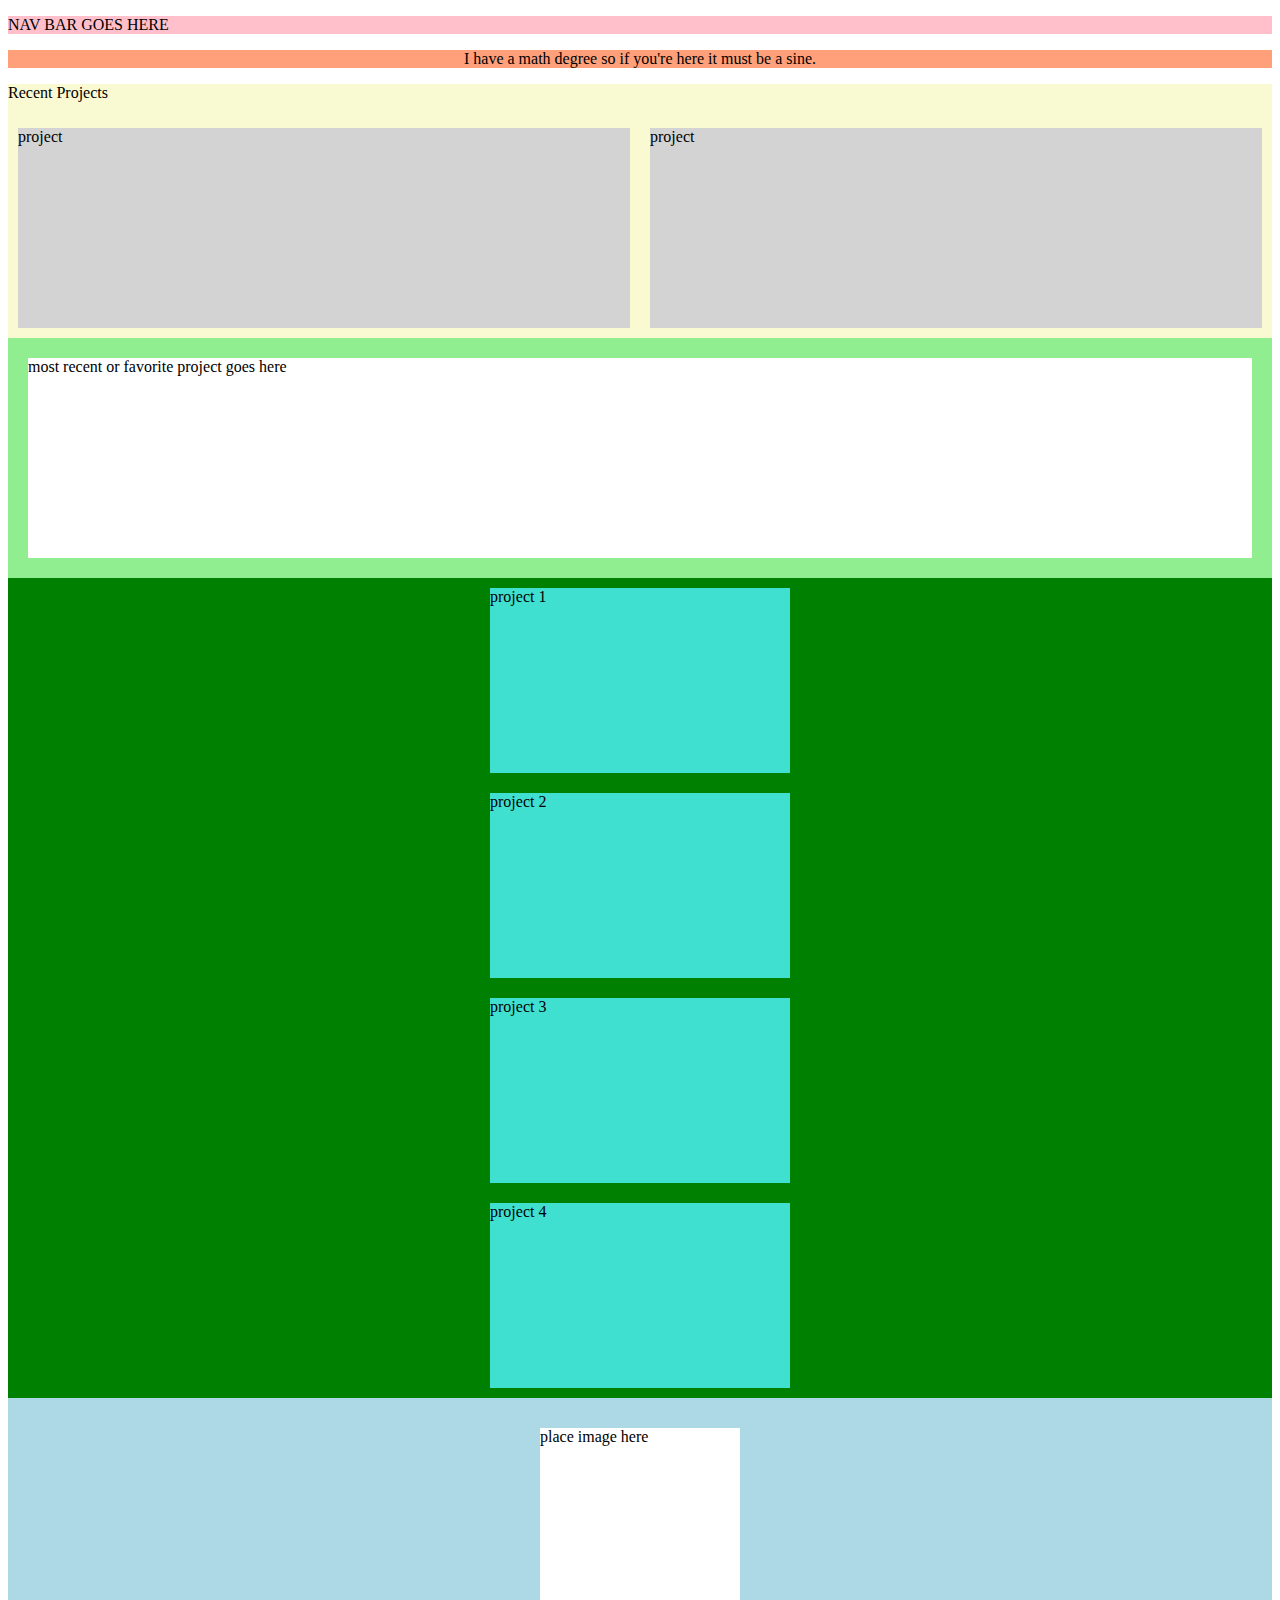
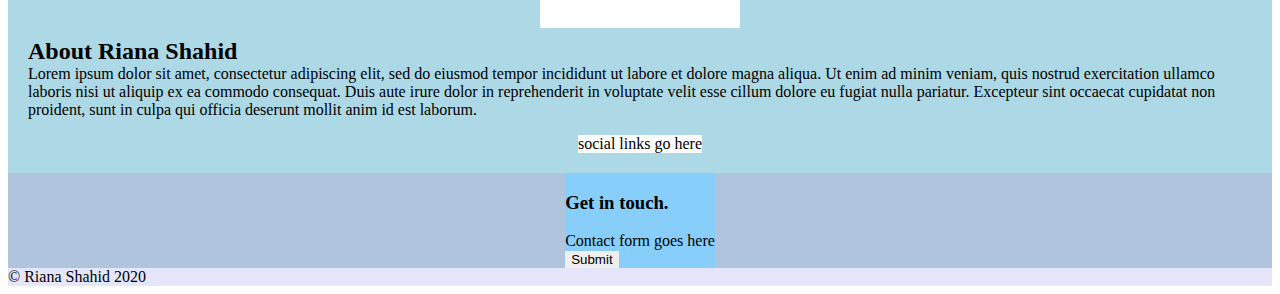
==== portfolio_project/index.html @ 86abfca9 "basic html/css for mobile done" ====
<!DOCTYPE html>
<html lang="en">
<head>
    <meta charset="UTF-8">
    <meta name="viewport" content="width=device-width, initial-scale=1.0">
    <title>Document</title>
    <link rel="stylesheet" href="styles.css" />
</head>
<body>
    <main>
        <nav>
            <p>NAV BAR GOES HERE</p>
            <!-- <div class="dropdownbutton"><button>
                    <div class="icon"><i class="fas fa-bars fa-2x"></i></div>
                </button>
                <div class="dropdown">
                    <a href="#" class="nav-element">Desktop</a>
                    <a href="#" class="nav-element">iPhone</a>
                    <a href="#" class="nav-element">iPad</a>
                    <a href="#" class="nav-element">iWatch</a>
                </div>
            </div> -->
        </nav>
        <div class="tagline">
            <p>
                I have a math degree so if you're here it must be a sine.
            </p>
        </div>
        <section class="carousel">
            <p>Recent Projects</p>
            <div class="projects">
                <article>
                    project
                </article>
                <article>
                    project
                </article>
            </div>
        </section>
        <div class="keyProject">
            <div>most recent or favorite project goes here</div>
            <!-- <img src="https://i.imgur.com/sOC5y6o.png" alt="image of key project"> -->
        </div>
        <section class="allProjects">
            <article id="project1" class="project">project 1</article>
            <article id="project2" class="project">project 2</article>
            <article id="project1" class="project">project 3</article>
            <article id="project2" class="project">project 4</article>
        </section>
        <div class="aboutMe">
            <div>place image here</div>
            <section>
                <h2>About Riana Shahid</h2>
                <p>Lorem ipsum dolor sit amet, consectetur adipiscing elit, sed do eiusmod tempor incididunt ut labore et dolore magna
                aliqua. Ut enim ad minim veniam, quis nostrud exercitation ullamco laboris nisi ut aliquip ex ea commodo consequat. Duis
                aute irure dolor in reprehenderit in voluptate velit esse cillum dolore eu fugiat nulla pariatur. Excepteur sint
                occaecat cupidatat non proident, sunt in culpa qui officia deserunt mollit anim id est laborum.</p> 
            </section>
            <section class="social">
                social links go here
            </section>
        </div>
        <div class="contact">
            <div id="form">
                <h3>Get in touch.</h3>
                <div class="form">Contact form goes here</div>
                <button>Submit</button>
            </div>
        </div>
    </main>
    <footer> &#169; Riana Shahid 2020</footer>
</body>
<script src="app.js" charset="utf-8"></script>
</html>
---- portfolio_project/styles.css ----
nav{
    background-color: pink;
}
button {
    background-color: none;
    color: black;
    border: none;
    cursor: pointer;
}
/* The container <div> - needed to position the dropdown content */
.dropdownbutton {
    position: relative;
    display: inline-block;

}
/* Dropdown Content (Hidden by Default) */
.dropdown {
    display: none;
    position: absolute;
    background-color: #f9f9f9;
}
/* Links inside the dropdown */
.dropdown a {
    color: black;
    padding: 12px 16px;
    text-decoration: none;
    display: block;
}
/* Change color of dropdown links on hover */
.dropdown a:hover {
    background-color: #f1f1f1
}
/* Show the dropdown menu on hover */
.dropdownbutton:hover .dropdown {
    display: block;
    /* right: 0; */
}
.tagline {
    background-color: lightsalmon;
    text-align: center;
}
.carousel {
    background-color: lightgoldenrodyellow;
}
.carousel div {
    display: flex;
    justify-content: space-between;
}
.carousel article {
    flex: 50%;
    background-color: lightgray;
    margin: 10px;
    height:200px;

}
.keyProject {
    background-color: lightgreen;
    padding: 20px;
    /* background-image: url("https://i.imgur.com/sOC5y6o.png");
    background-size: 100%;
    background-repeat: no-repeat;
    background-position: center;
    height: 300px; */
}
.keyProject div {
    background-color: white;
    height: 200px;
    width: 100%;
    margin: auto;
}
.allProjects {
    background-color: green;
    display: flex;
    flex-direction: column;
    align-items: center;
}
.project {
    background-color: turquoise;
    margin: 10px;
    height: 185px;
    width: 300px;
}
.aboutMe {
    background-color: lightblue;
    display: flex;
    flex-direction: column;
    align-items: center;
    padding: 20px;
}
.aboutMe div {
    background-color: white;
    width: 200px;
    height: 200px;
    margin: 10px;
}
.aboutMe h2 {
    margin: 0px;
    
}
.aboutMe p {
    margin-top: 0;
}
.social {
    background-color: white;
}
.contact {
    background-color: lightsteelblue;
    background-image: INSERT LATER;
    display: flex;
    justify-content: center;
    /* flex-direction: column;     */
}
#form {
    background-color:lightskyblue;
}
.contactform {
    width: 200px;
    height: 140px;
    background-color: white;
    /* margin: auto; */
}
.contact button {
    align-self: flex-end;
}
footer {
    background-color: lavender;
}
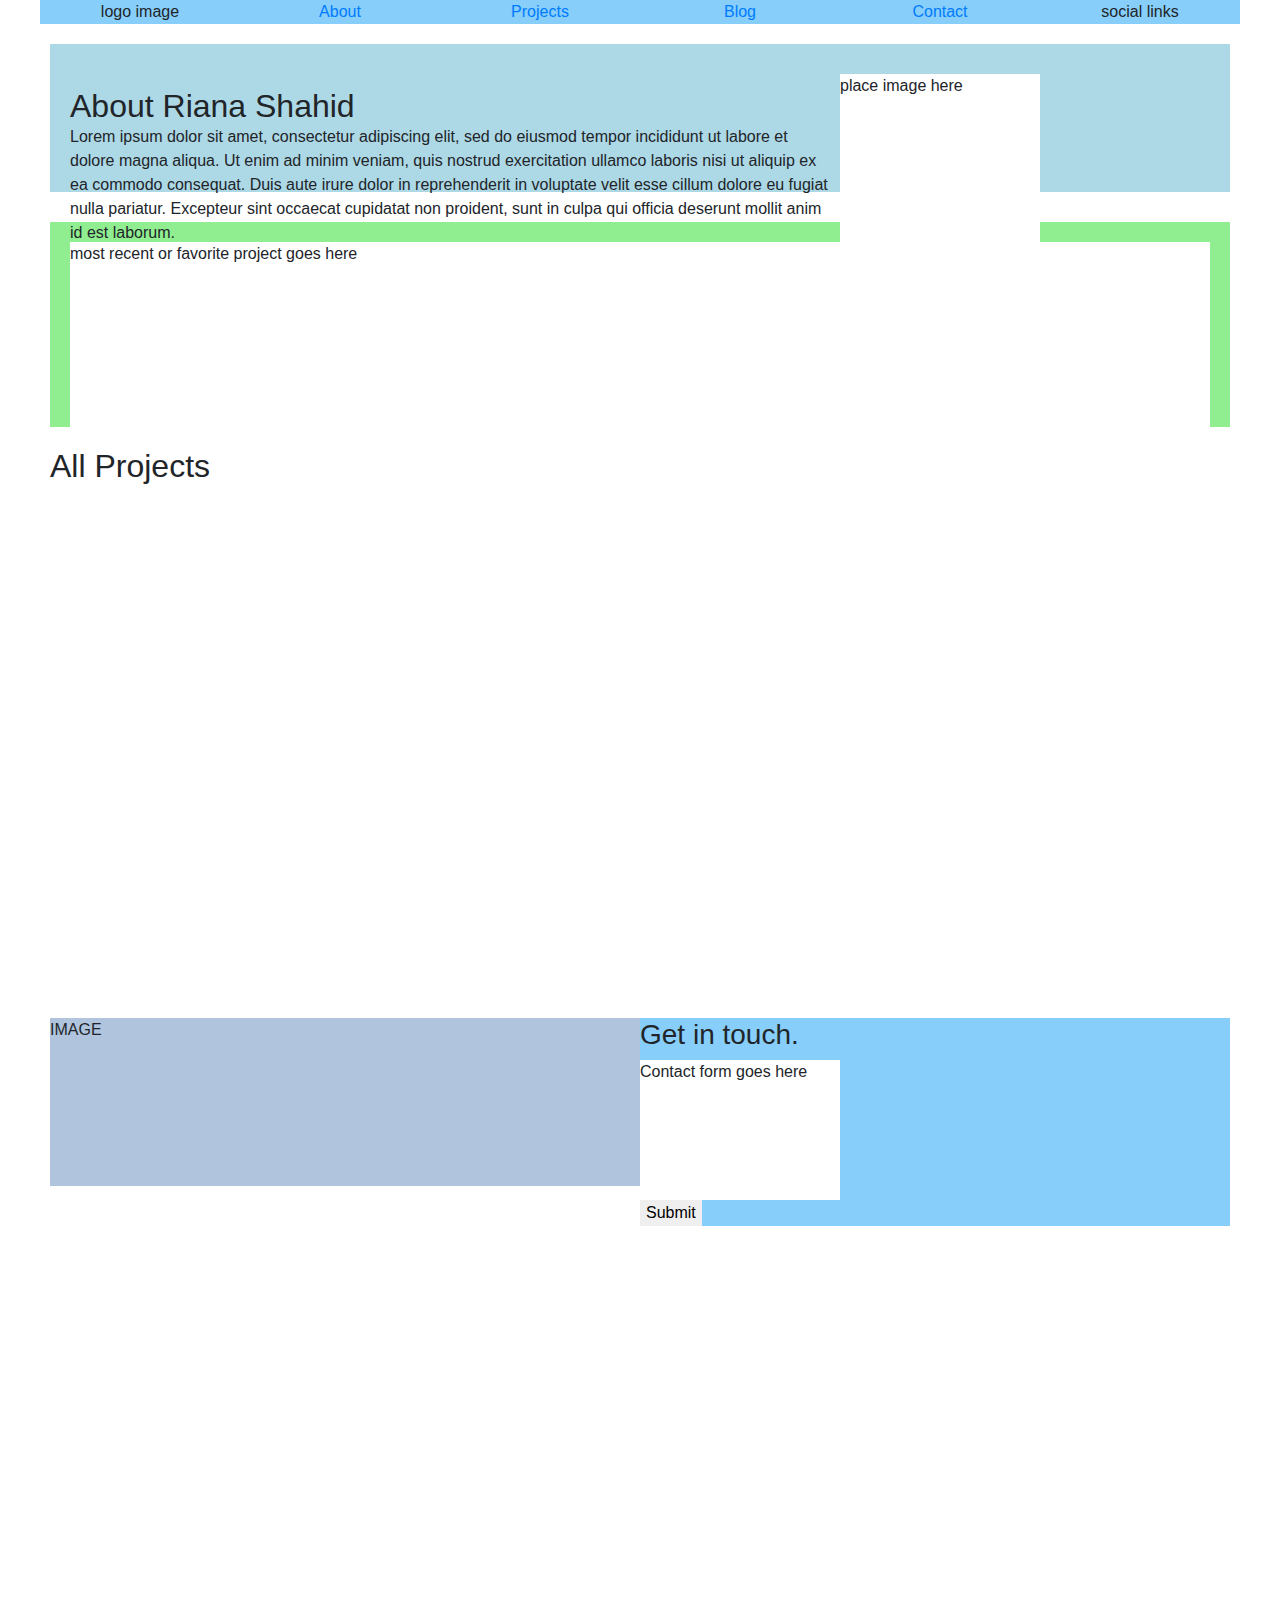
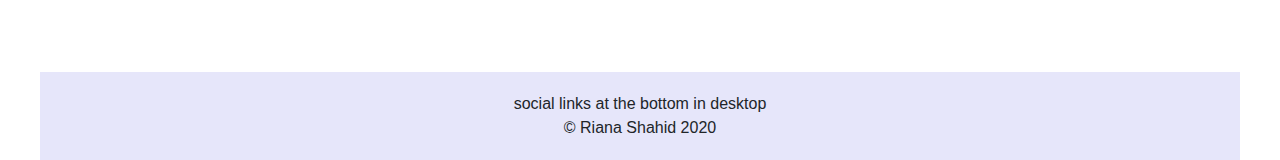
==== commit 88d8b375: "added carousel - bootstrap" ====
--- a/portfolio_project/index.html
+++ b/portfolio_project/index.html
@@ -1,74 +1,185 @@
 <!DOCTYPE html>
 <html lang="en">
+
 <head>
-    <meta charset="UTF-8">
-    <meta name="viewport" content="width=device-width, initial-scale=1.0">
-    <title>Document</title>
-    <link rel="stylesheet" href="styles.css" />
+	<meta charset="UTF-8" />
+	<meta name="viewport" content="width=device-width, initial-scale=1.0" />
+	<title>Riana Shahid</title>
+
+	<!-- JS, Popper.js, and jQuery -->
+	<script src="http://code.jquery.com/jquery-3.5.1.js" integrity="sha256-QWo7LDvxbWT2tbbQ97B53yJnYU3WhH/C8ycbRAkjPDc="
+		crossorigin="anonymous"></script>
+	<script src="https://cdn.jsdelivr.net/npm/popper.js@1.16.1/dist/umd/popper.min.js"
+		integrity="sha384-9/reFTGAW83EW2RDu2S0VKaIzap3H66lZH81PoYlFhbGU+6BZp6G7niu735Sk7lN"
+		crossorigin="anonymous"></script>
+	<script src="https://stackpath.bootstrapcdn.com/bootstrap/4.5.2/js/bootstrap.min.js"
+		integrity="sha384-B4gt1jrGC7Jh4AgTPSdUtOBvfO8shuf57BaghqFfPlYxofvL8/KUEfYiJOMMV+rV"
+		crossorigin="anonymous"></script>
+	<!-- CSS only -->
+	<link rel="stylesheet" href="https://stackpath.bootstrapcdn.com/bootstrap/4.5.2/css/bootstrap.min.css"
+		integrity="sha384-JcKb8q3iqJ61gNV9KGb8thSsNjpSL0n8PARn9HuZOnIxN0hoP+VmmDGMN5t9UJ0Z" crossorigin="anonymous" />
+	<link rel="stylesheet" href="https://cdnjs.cloudflare.com/ajax/libs/meyer-reset/2.0/reset.min.css"
+		integrity="sha512-NmLkDIU1C/C88wi324HBc+S2kLhi08PN5GDeUVVVC/BVt/9Izdsc9SVeVfA1UZbY3sHUlDSyRXhCzHfr6hmPPw=="
+		crossorigin="anonymous" />
+	<link rel="stylesheet" href="styles.css" />
+	<link rel="stylesheet" href="https://use.fontawesome.com/releases/v5.2.0/css/all.css" />
 </head>
+
 <body>
-    <main>
-        <nav>
-            <p>NAV BAR GOES HERE</p>
-            <!-- <div class="dropdownbutton"><button>
-                    <div class="icon"><i class="fas fa-bars fa-2x"></i></div>
-                </button>
-                <div class="dropdown">
-                    <a href="#" class="nav-element">Desktop</a>
-                    <a href="#" class="nav-element">iPhone</a>
-                    <a href="#" class="nav-element">iPad</a>
-                    <a href="#" class="nav-element">iWatch</a>
-                </div>
-            </div> -->
-        </nav>
-        <div class="tagline">
-            <p>
-                I have a math degree so if you're here it must be a sine.
-            </p>
-        </div>
-        <section class="carousel">
-            <p>Recent Projects</p>
-            <div class="projects">
-                <article>
-                    project
-                </article>
-                <article>
-                    project
-                </article>
-            </div>
-        </section>
-        <div class="keyProject">
-            <div>most recent or favorite project goes here</div>
-            <!-- <img src="https://i.imgur.com/sOC5y6o.png" alt="image of key project"> -->
-        </div>
-        <section class="allProjects">
-            <article id="project1" class="project">project 1</article>
-            <article id="project2" class="project">project 2</article>
-            <article id="project1" class="project">project 3</article>
-            <article id="project2" class="project">project 4</article>
-        </section>
-        <div class="aboutMe">
-            <div>place image here</div>
-            <section>
-                <h2>About Riana Shahid</h2>
-                <p>Lorem ipsum dolor sit amet, consectetur adipiscing elit, sed do eiusmod tempor incididunt ut labore et dolore magna
-                aliqua. Ut enim ad minim veniam, quis nostrud exercitation ullamco laboris nisi ut aliquip ex ea commodo consequat. Duis
-                aute irure dolor in reprehenderit in voluptate velit esse cillum dolore eu fugiat nulla pariatur. Excepteur sint
-                occaecat cupidatat non proident, sunt in culpa qui officia deserunt mollit anim id est laborum.</p> 
-            </section>
-            <section class="social">
-                social links go here
-            </section>
-        </div>
-        <div class="contact">
-            <div id="form">
-                <h3>Get in touch.</h3>
-                <div class="form">Contact form goes here</div>
-                <button>Submit</button>
-            </div>
-        </div>
-    </main>
-    <footer> &#169; Riana Shahid 2020</footer>
+	<main>
+		<section class="nav" id="nav-mobile">
+			<nav>
+				<div class="dropdownbutton">
+					<button>
+						<div class="icon"><i class="fas fa-bars fa-2x"></i></div>
+					</button>
+					<div class="dropdown">
+						<a href="#About" class="nav-element">About</a>
+						<a href="#Projects" class="nav-element">Projects</a>
+						<a href="https://rianashahid.com" class="nav-element">Blog</a>
+						<a href="#Contact" class="nav-element">Contact</a>
+					</div>
+				</div>
+			</nav>
+			<div class="title">TITLE</div>
+			<div class="logo">LOGO</div>
+		</section>
+		<section class="nav-tablet">
+			<div>TITLE</div>
+			<div>SOCIALS</div>
+		</section>
+		<section class="tablet-links">
+			<div class="links">
+				<a href="#About">About</a>
+				<a href="#Projects">Projects</a>
+				<div>logo overlaid on nav</div>
+				<a href="https://rianashahid.com">Blog</a>
+				<a href="#Contact">Contact</a>
+			</div>
+		</section>
+		<div id="nav-desktop">
+			<section>logo image</section>
+			<a href="#About">About</a>
+			<a href="#Projects">Projects</a>
+			<a href="https://rianashahid.com">Blog</a>
+			<a href="#Contact">Contact</a>
+			<section>social links</section>
+		</div>
+
+		<div class="tagline">
+			<p>I have a math degree so if you're here it must be a sine.</p>
+		</div>
+		<div class="body">
+			<section class="carousel">
+				<p>Recent Projects</p>
+				<div id="carouselExampleCaptions" class="carousel slide" data-ride="carousel">
+					<ol class="carousel-indicators">
+						<li data-target="#carouselExampleCaptions" data-slide-to="0" class="active"></li>
+						<li data-target="#carouselExampleCaptions" data-slide-to="1"></li>
+						<li data-target="#carouselExampleCaptions" data-slide-to="2"></li>
+					</ol>
+					<div class="carousel-inner">
+						<div class="carousel-item active">
+							<img src="https://i.imgur.com/sOC5y6o.png" class="d-block w-100" alt="...">
+							<div class="carousel-caption d-none d-md-block">
+								<h5>First slide label</h5>
+								<p>Nulla vitae elit libero, a pharetra augue mollis interdum.</p>
+							</div>
+						</div>
+						<div class="carousel-item">
+							<img src="https://i.imgur.com/sOC5y6o.png" class="d-block w-100" alt="...">
+							<div class="carousel-caption d-none d-md-block">
+								<h5>Second slide label</h5>
+								<p>Lorem ipsum dolor sit amet, consectetur adipiscing elit.</p>
+							</div>
+						</div>
+						<div class="carousel-item">
+							<img src="https://i.imgur.com/sOC5y6o.png" class="d-block w-100" alt="...">
+							<div class="carousel-caption d-none d-md-block">
+								<h5>Third slide label</h5>
+								<p>Praesent commodo cursus magna, vel scelerisque nisl consectetur.</p>
+							</div>
+						</div>
+					</div>
+					<a class="carousel-control-prev" href="#carouselExampleCaptions" role="button" data-slide="prev">
+						<span class="carousel-control-prev-icon" aria-hidden="true"></span>
+						<span class="sr-only">Previous</span>
+					</a>
+					<a class="carousel-control-next" href="#carouselExampleCaptions" role="button" data-slide="next">
+						<span class="carousel-control-next-icon" aria-hidden="true"></span>
+						<span class="sr-only">Next</span>
+					</a>
+				</div>
+				<!-- <div class="projects two">
+					<article>project</article>
+					<article>project</article>
+				</div>
+				<div class="projects three">
+					<article>project</article>
+					<article>project</article>
+					<article>project</article>
+				</div>
+				<div class="projects four">
+					<article>project</article>
+					<article>project</article>
+					<article>project</article>
+					<article>project</article>
+				</div> -->
+			</section>
+			<div class="keyProject">
+				<div>most recent or favorite project goes here</div>
+				<!-- <img src="https://i.imgur.com/sOC5y6o.png" alt="image of key project"> -->
+			</div>
+			<div id="Projects">
+				<h2>All Projects</h2>
+				<!-- <section class="allProjectsMobile">
+					</section>
+					<section class="allProjectsTablet">
+						<p>All Projects</p>
+						<div>
+							<article id="project1" class="project">project 1</article>
+							<article id="project2" class="project">project 2</article>
+							<article id="project3" class="project">project 3</article>
+							<article id="project4" class="project">project 4</article>
+							<article id="project5" class="project">project 5</article>
+							<article id="project6" class="project">project 6</article>
+						</div>
+					</section> -->
+			</div>
+			<div class="aboutMe" id="About">
+				<div>place image here</div>
+				<section class="aboutText">
+					<h2>About Riana Shahid</h2>
+					<p>
+						Lorem ipsum dolor sit amet, consectetur adipiscing elit, sed do
+						eiusmod tempor incididunt ut labore et dolore magna aliqua. Ut
+						enim ad minim veniam, quis nostrud exercitation ullamco laboris
+						nisi ut aliquip ex ea commodo consequat. Duis aute irure dolor in
+						reprehenderit in voluptate velit esse cillum dolore eu fugiat
+						nulla pariatur. Excepteur sint occaecat cupidatat non proident,
+						sunt in culpa qui officia deserunt mollit anim id est laborum.
+					</p>
+				</section>
+				<section class="social">social links go here</section>
+			</div>
+			<div class="contact" id="Contact">
+				<div id="form">
+					<h3>Get in touch.</h3>
+					<div class="contactform">Contact form goes here</div>
+					<button>Submit</button>
+				</div>
+				<div class="backgroundImage">IMAGE</div>
+			</div>
+		</div>
+
+	</main>
+	<footer>
+		<div class="desktopSocialFooter">
+			social links at the bottom in desktop
+		</div>
+		&#169; Riana Shahid 2020
+	</footer>
 </body>
 <script src="app.js" charset="utf-8"></script>
+
 </html>--- a/portfolio_project/styles.css
+++ b/portfolio_project/styles.css
@@ -1,127 +1,401 @@
-nav{
-    background-color: pink;
-}
+body {
+	max-width: 1200px !important;
+	margin: auto;
+}
+.embedprojects {
+    max-width: 500px;
+    height: 200px;
+    display: grid;
+    grid-template: 1fr 2fr 1fr 1fr/2fr 1fr;
+    margin: 10px;
+}
+.embedprojects img {
+    height: 100%;
+    width: 100%;
+    grid-area: 1/1/5/2;
+}
+.embedprojects h3 {
+    font-size: 20px;
+	grid-area: 1/2/2/3;
+    padding-left: 10px;
+}
+.desc {
+    grid-area: 2/2/3/3;
+    padding-left: 10px;
+}
+.skills {
+    grid-area: 3/2/4/3;
+    padding: 0 10px;
+}
+.projectLink {
+	background-color: yellow;
+	text-align: center;
+	padding: 10px;
+    grid-area: 4/2/5/3;
+    margin: 20px;
+    font-size: 15px;
+}
+.tabletheader {
+	display: none;
+}
+.nav {
+	background-color: pink;
+	display: flex;
+	flex-direction: row;
+	justify-content: space-between;
+	padding: 10px;
+}
+.title {
+	align-self: center;
+}
+.logo {
+	align-self: center;
+}
+div .aboutdesktop {
+	display: none;
+}
+.body {
+	margin: 10px;
+}
+/* Style The Dropdown Button */
 button {
-    background-color: none;
-    color: black;
-    border: none;
-    cursor: pointer;
+	background-color: none;
+	color: black;
+	border: none;
+	cursor: pointer;
 }
 /* The container <div> - needed to position the dropdown content */
 .dropdownbutton {
-    position: relative;
-    display: inline-block;
-
+	position: relative;
+	display: flex;
 }
 /* Dropdown Content (Hidden by Default) */
 .dropdown {
-    display: none;
-    position: absolute;
-    background-color: #f9f9f9;
+	display: none;
+	position: absolute;
+	background-color: #f9f9f9;
 }
 /* Links inside the dropdown */
 .dropdown a {
-    color: black;
-    padding: 12px 16px;
-    text-decoration: none;
-    display: block;
+	color: black;
+	padding: 12px 16px;
+	text-decoration: none;
+	display: block;
 }
 /* Change color of dropdown links on hover */
 .dropdown a:hover {
-    background-color: #f1f1f1
+	background-color: #f1f1f1;
 }
 /* Show the dropdown menu on hover */
 .dropdownbutton:hover .dropdown {
-    display: block;
-    /* right: 0; */
-}
+	display: flex;
+	left: 0;
+}
+
 .tagline {
-    background-color: lightsalmon;
-    text-align: center;
+	display: none;
+}
+
+.nav-tablet {
+	display: none;
+}
+.tablet-links {
+	display: none;
+}
+
+#nav-desktop {
+	display: none;
+}
+.tagline {
+	background-color: lightsalmon;
+	text-align: center;
 }
 .carousel {
     background-color: lightgoldenrodyellow;
-}
-.carousel div {
-    display: flex;
-    justify-content: space-between;
+    margin: 10px 0;
+}
+/* .carousel div {
+	display: flex;
+	justify-content: space-between;
 }
 .carousel article {
-    flex: 50%;
-    background-color: lightgray;
-    margin: 10px;
-    height:200px;
-
-}
+	flex: 50%;
+	background-color: lightgray;
+	margin: 10px;
+	height: 200px;
+}
+.carousel .three {
+	display: none;
+}
+.carousel .four {
+	display: none;
+} */
 .keyProject {
-    background-color: lightgreen;
+	background-color: lightgreen;
     padding: 20px;
-    /* background-image: url("https://i.imgur.com/sOC5y6o.png");
+    margin: 10px 0;
+	/* background-image: url("https://i.imgur.com/sOC5y6o.png");
     background-size: 100%;
     background-repeat: no-repeat;
     background-position: center;
     height: 300px; */
 }
 .keyProject div {
-    background-color: white;
-    height: 200px;
-    width: 100%;
-    margin: auto;
-}
-.allProjects {
-    background-color: green;
-    display: flex;
-    flex-direction: column;
+	background-color: white;
+	height: 200px;
+	width: 100%;
+	margin: auto;
+}
+/* .allProjectsMobile {
+	background-color: green;
+	display: flex;
+	flex-direction: column;
     align-items: center;
-}
-.project {
-    background-color: turquoise;
-    margin: 10px;
-    height: 185px;
-    width: 300px;
-}
+    margin: 10px 0;
+}
+.allProjectsTablet {
+	display: none;
+} */
+/* .project {
+	background-color: turquoise;
+	margin: 10px;
+	height: 185px;
+	width: 300px;
+} */
 .aboutMe {
-    background-color: lightblue;
-    display: flex;
-    flex-direction: column;
-    align-items: center;
+	background-color: lightblue;
+	display: flex;
+	flex-direction: column;
+	align-items: center;
     padding: 20px;
+    margin: 10px 0;
 }
 .aboutMe div {
-    background-color: white;
-    width: 200px;
-    height: 200px;
-    margin: 10px;
+	background-color: white;
+	width: 200px;
+	height: 200px;
+	margin: 10px;
 }
 .aboutMe h2 {
-    margin: 0px;
-    
+	margin: 0px;
 }
 .aboutMe p {
-    margin-top: 0;
+	margin-top: 0;
 }
 .social {
-    background-color: white;
+	background-color: white;
 }
 .contact {
-    background-color: lightsteelblue;
-    background-image: INSERT LATER;
-    display: flex;
+	background-color: lightsteelblue;
+	background-image: INSERT LATER;
+	display: flex;
     justify-content: center;
-    /* flex-direction: column;     */
+    /* margin: 0; */
 }
 #form {
-    background-color:lightskyblue;
+	background-color: lightskyblue;
 }
 .contactform {
-    width: 200px;
-    height: 140px;
-    background-color: white;
-    /* margin: auto; */
+	width: 200px;
+	height: 140px;
+	background-color: white;
+	/* margin: auto; */
 }
 .contact button {
-    align-self: flex-end;
+	align-self: flex-end;
 }
 footer {
-    background-color: lavender;
-}+	background-color: lavender;
+	text-align: center;
+}
+.desktopSocialFooter {
+	display: none;
+}
+
+/* tablet styling */
+@media screen and (min-width: 576px) {
+	/* * {
+        background-color: lime;
+    } */
+	/* .tablet {
+		display: flex;
+	} */
+	.nav-element {
+		display: inline-block;
+	}
+	.dropdownbutton {
+		display: none;
+	}
+
+	#nav-mobile {
+		display: none;
+	}
+
+	.nav-tablet {
+		display: flex;
+		justify-content: space-between;
+	}
+	.tablet-links {
+		display: inline;
+	}
+	.links {
+		background-color: lightskyblue;
+		display: grid;
+		grid-template-columns: 2fr 2fr 1fr 2fr 2fr;
+		grid-template-rows: 1fr;
+		text-align: center;
+	}
+
+	/* .carousel .two {
+		display: none;
+	}
+	.carousel .three {
+		display: flex;
+	} */
+	#Projects {
+		display: grid;
+		grid-template: 1fr 3fr 3fr 3fr/ repeat(2, 1fr);
+		grid-gap: 10px;
+	}
+	#Projects h2 {
+		grid-area: 1/1/2/3;
+	}
+	.embedprojects {
+		max-width: 250px;
+		/* height: 100%; */
+	}
+	/* .allProjectsMobile {
+		display: none;
+	}
+	.allProjectsTablet {
+		display: grid;
+		background-color: green;
+		text-align: center;
+	}
+	.allProjectsTablet div {
+		background-color: white;
+		/* align-items: center; */
+		/* display: flex;
+		flex-wrap: wrap;
+		justify-content: center;
+		margin: 10px;
+    } */ 
+    .contact {
+        display: grid;
+        grid-template-columns: 1fr 1fr;
+        grid-template-rows: 1fr;
+    }
+    .contact #form {
+        grid-area: 1/2/2/3;
+    }
+    .contact .backgroundImage {
+        grid-area: 1/1/2/2;
+    }
+	/* USE CSS GRID 
+    change about section from one column 3 rows to 2 columns with one row in right col and 2 rows in left col */
+	/* CSS GRID
+    change contact section from one col one row to 2 col 1 row */
+}
+@media screen and (min-width: 1024px) {
+    body{
+        display: grid;
+        grid-template: 19fr 1fr / 100%;
+    }
+    main{
+        grid-row: 1/2;
+        grid-column: 1/2;
+    }
+    footer{
+		padding: 20px;
+        grid-row: 2/3;
+        grid-column: 1/2;
+    }
+    .body{
+        display: grid;
+        grid-template-columns: 1fr;
+        grid-template-rows: 15% 20% 50% 15%;
+        grid-gap: 10px;
+    }
+    .body #About {
+        grid-row: 1 / 2;
+        grid-column: 1 / 2;
+        display: grid;
+        grid-template-rows: 1fr;
+        grid-template-columns: 2fr 1fr;
+    }
+    #About div {
+        grid-area: 1/2/3/3;
+    }
+    #About .aboutText {
+        grid-area: 1/1/2/2;
+    }
+    #About .social {
+        display: none;
+    }
+    .carousel {
+		display: none;
+        /* grid-row: 2/3;
+        grid-column: 1/2; */
+    }
+    .keyProject {
+        grid-row: 2/3;
+        grid-column: 1/2;
+    }
+    #Projects {
+        grid-row: 3/4;
+		grid-column: 1/2;
+		display: grid;
+		grid-template: 1fr 3fr 3fr/ repeat(4, 1fr);
+	}
+	#Projects h2 {
+		grid-area: 1/1/2/5;
+	}
+	.embedprojects {
+		max-width: 250px;
+		/* height: 100%; */
+	}
+    .body #contact {
+        grid-row: 4/5;
+        grid-column: 1/2;
+        display: grid;
+        grid-template-columns: 1fr 1fr;
+        grid-template-rows: 1fr;
+    }
+    .contact #form {
+        grid-area: 1/2/2/3;
+    }
+    .contact .backgroundImage {
+        grid-area: 1/1/2/2;
+    }
+	.tabletheader {
+		display: none;
+	}
+	.nav-tablet,
+	.tablet-links {
+		display: none;
+	}
+	#nav-desktop {
+		background-color: lightskyblue;
+		display: grid;
+		grid-template-columns: 1fr 1fr 1fr 1fr 1fr 1fr;
+		grid-template-rows: 1fr;
+		text-align: center;
+    }
+	.tagline {
+		display: none;
+	}
+
+	/* entire page gets css grid styling
+    5 rows */
+	/* about me section goes in top row without social links*/
+	.carousel .three {
+		display: none;
+	}
+	.carousel .four {
+		display: flex;
+	}
+	.desktopSocialFooter {
+		display: flex;
+		justify-content: center;
+	}
+}
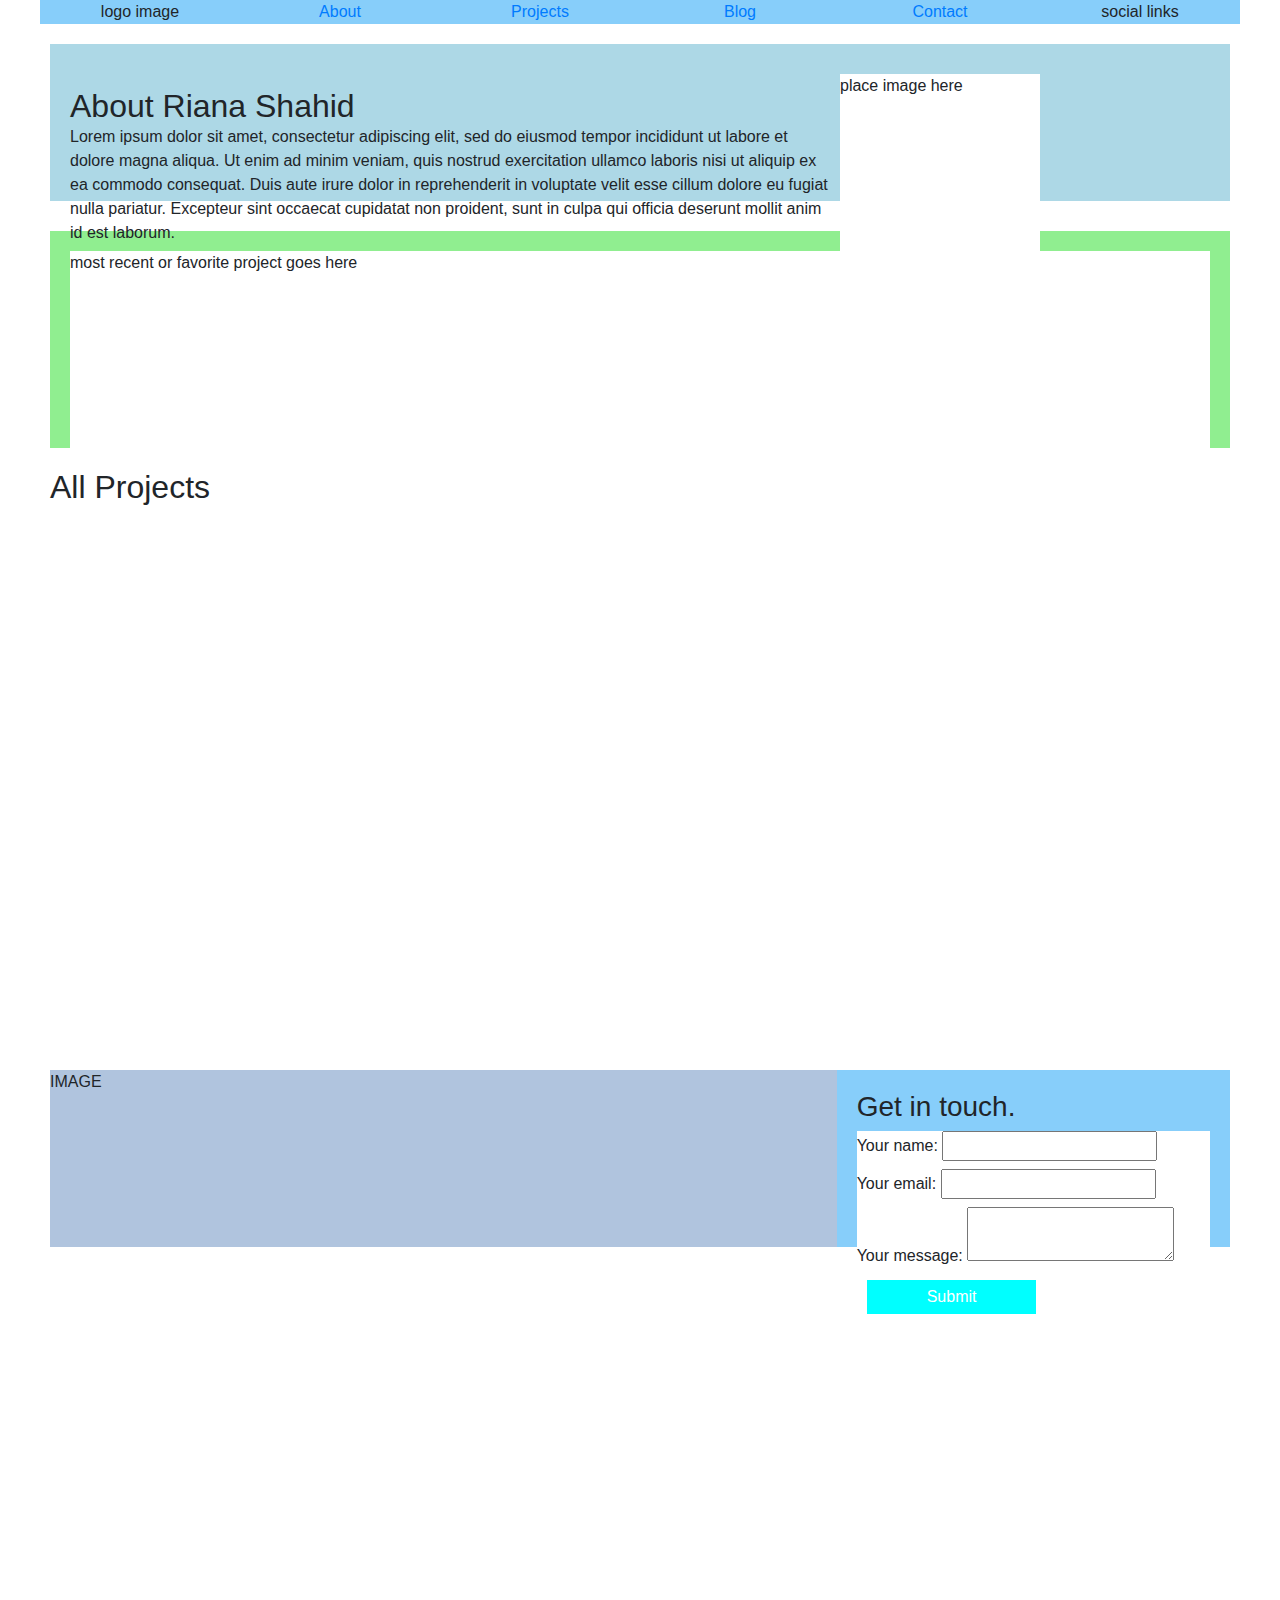
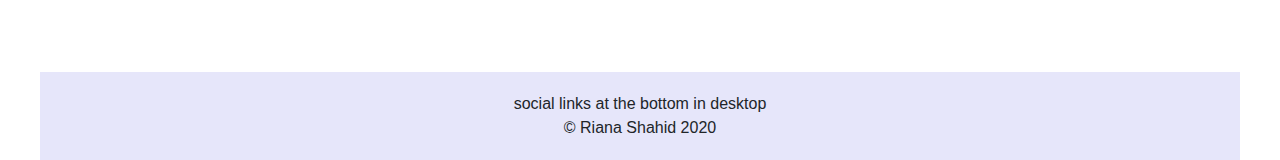
==== commit e128a91a: "contact form done" ====
--- a/portfolio_project/index.html
+++ b/portfolio_project/index.html
@@ -163,12 +163,28 @@
 				<section class="social">social links go here</section>
 			</div>
 			<div class="contact" id="Contact">
+				<div class="backgroundImage">IMAGE</div>
 				<div id="form">
 					<h3>Get in touch.</h3>
-					<div class="contactform">Contact form goes here</div>
-					<button>Submit</button>
-				</div>
-				<div class="backgroundImage">IMAGE</div>
+					<div class="contactform">
+						<form action="https://formspree.io/xoqpapnd" method="POST">
+							<label>
+								Your name:
+								<input type="text" name="_name">
+							</label>
+							<label>
+								Your email:
+								<input type="text" name="_replyto">
+							</label>
+							<label>
+								Your message:
+								<textarea name="message"></textarea>
+							</label> <br>
+							<button type="submit">Submit</button>
+						</form>
+					</div>
+
+				</div>
 			</div>
 		</div>
 
--- a/portfolio_project/styles.css
+++ b/portfolio_project/styles.css
@@ -188,16 +188,34 @@
 .contact {
 	background-color: lightsteelblue;
 	background-image: INSERT LATER;
-	display: flex;
-    justify-content: center;
+	display: grid;
+	grid-template: 100% / 2fr 1fr;
+	/* display: flex;
+    justify-content: center; */
     /* margin: 0; */
 }
 #form {
 	background-color: lightskyblue;
+	text-align: left;
+	padding: 20px;
+}
+#form button {
+	/* position: relative;
+	left: 30%; */
+	/* border: none; */
+	color: white;
+	background-color: aqua;
+	padding: 5px 60px;
+	text-align: center;
+	/* display: inline-block; */
+	font-size: 16px;
+	margin: 4px 10px;
+	
+	cursor: pointer;
 }
 .contactform {
-	width: 200px;
-	height: 140px;
+	/* width: 200px;
+	height: 140px; */
 	background-color: white;
 	/* margin: auto; */
 }
@@ -213,7 +231,7 @@
 }
 
 /* tablet styling */
-@media screen and (min-width: 576px) {
+@media screen and (min-width: 768px) {
 	/* * {
         background-color: lime;
     } */
@@ -280,7 +298,7 @@
 		justify-content: center;
 		margin: 10px;
     } */ 
-    .contact {
+    /* .contact {
         display: grid;
         grid-template-columns: 1fr 1fr;
         grid-template-rows: 1fr;
@@ -290,7 +308,7 @@
     }
     .contact .backgroundImage {
         grid-area: 1/1/2/2;
-    }
+    } */
 	/* USE CSS GRID 
     change about section from one column 3 rows to 2 columns with one row in right col and 2 rows in left col */
 	/* CSS GRID
@@ -352,7 +370,18 @@
 	}
 	.embedprojects {
 		max-width: 250px;
+		/* display: grid; */
+		grid-template: 100%/100%;
 		/* height: 100%; */
+	}
+	.embedprojects h3 {
+		display: none;
+	}
+	.embedprojects p {
+		display: none;
+	}
+	.embedprojects a {
+		display: none;
 	}
     .body #contact {
         grid-row: 4/5;
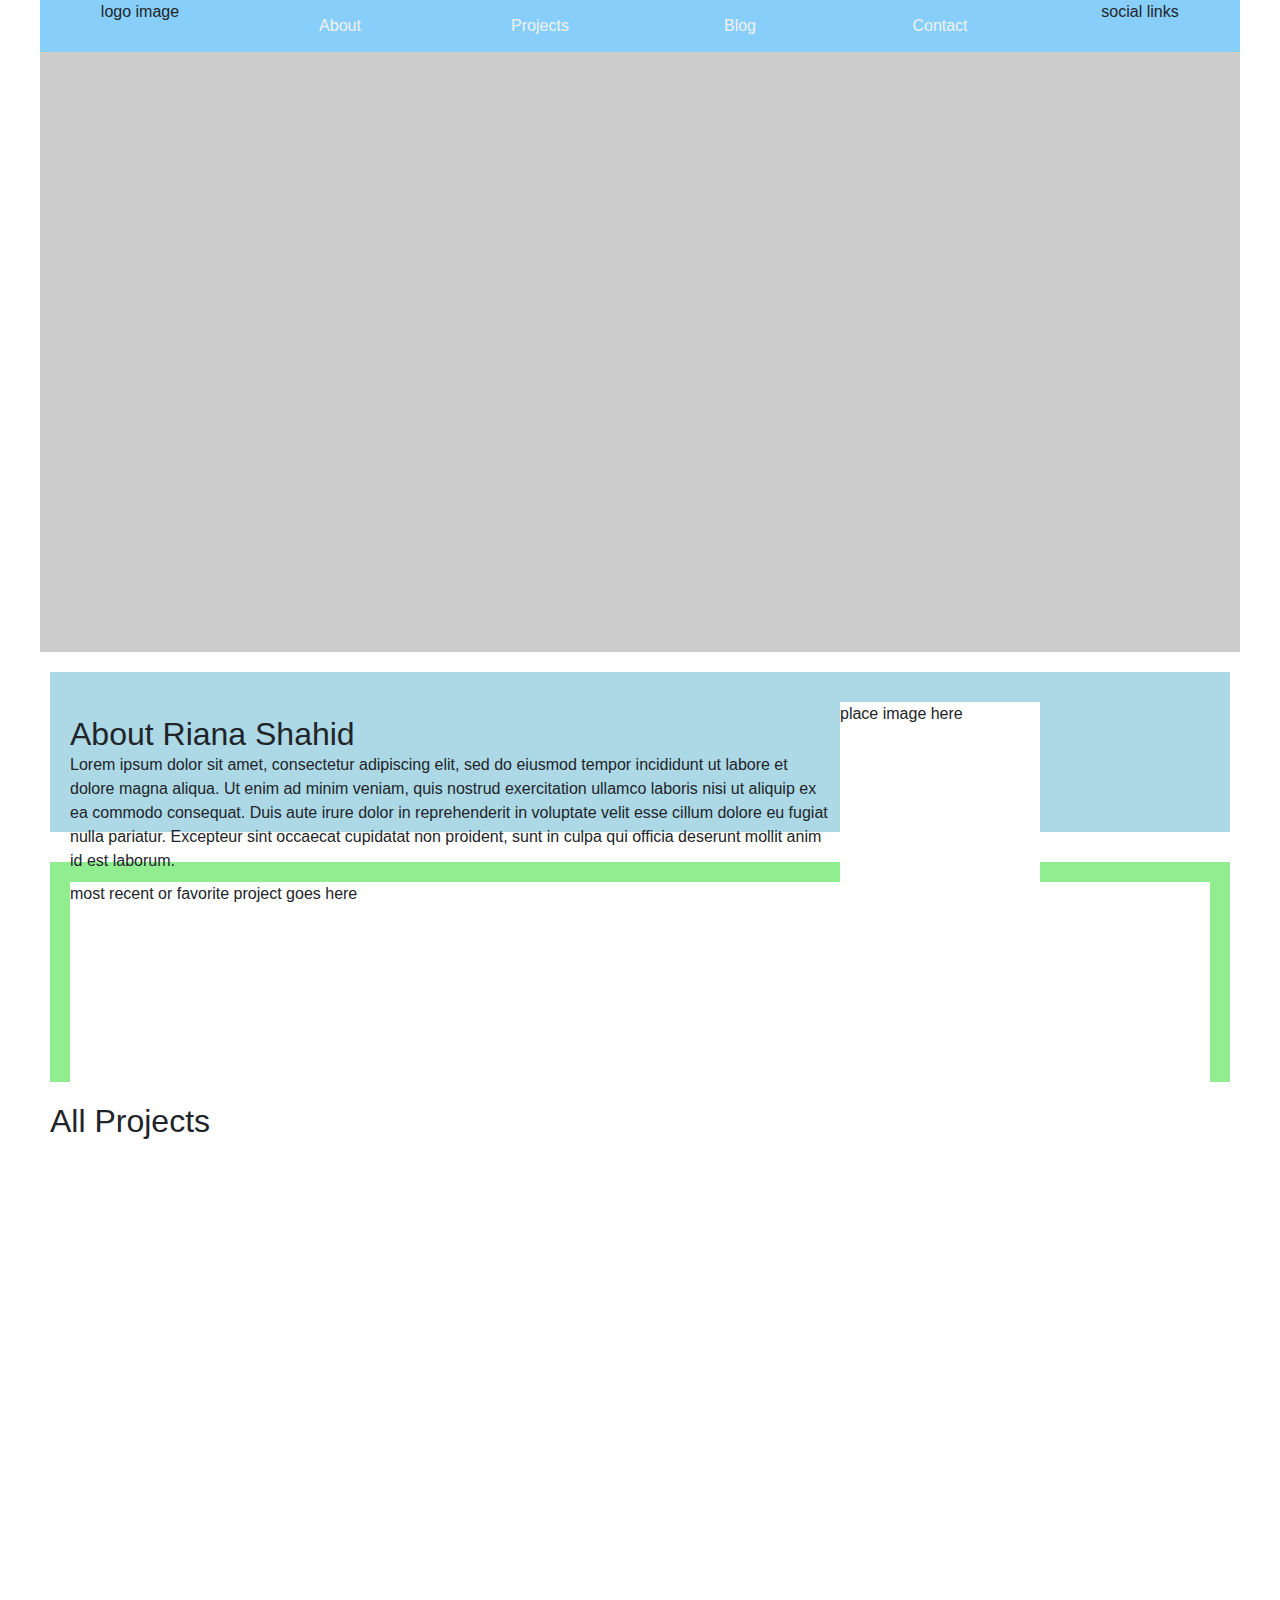
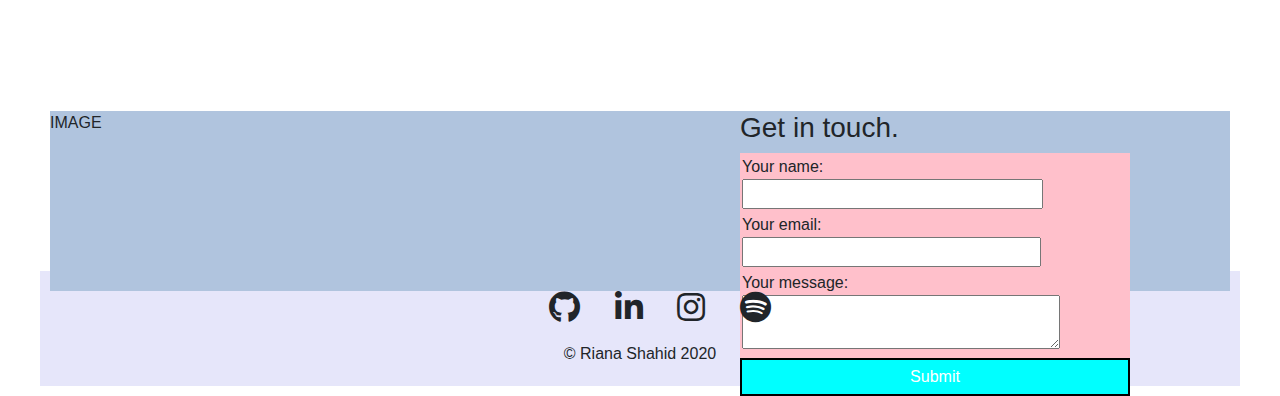
==== commit c36717ec: "social links done" ====
--- a/portfolio_project/index.html
+++ b/portfolio_project/index.html
@@ -23,7 +23,7 @@
 		crossorigin="anonymous" />
 	<link rel="stylesheet" href="styles.css" />
 	<link rel="stylesheet" href="https://use.fontawesome.com/releases/v5.2.0/css/all.css" />
-</head>
+	</head>
 
 <body>
 	<main>
@@ -46,7 +46,25 @@
 		</section>
 		<section class="nav-tablet">
 			<div>TITLE</div>
-			<div>SOCIALS</div>
+			<div>
+				<div class="nav-social">
+					<ul>
+						<li>
+							<a href="https://github.com/r-shahid/" class="fab fa-github"></a>
+						</li>
+						<li>
+							<a href="https://www.linkedin.com/in/rianashahid/" class="fab fa-linkedin-in"></a>
+						</li>
+						<li>
+							<a href="https://instagram.com/rianashahid" class="fab fa-instagram"></a>
+						</li>
+						<li>
+							<a href="https://open.spotify.com/user/jx64xejhjt6ep3pjueft39pio?si=htYgXtCwROum0rNwgWMvpw"
+								class="fab fa-spotify"></a>
+						</li>
+					</ul>
+				</div>
+			</div>
 		</section>
 		<section class="tablet-links">
 			<div class="links">
@@ -69,6 +87,7 @@
 		<div class="tagline">
 			<p>I have a math degree so if you're here it must be a sine.</p>
 		</div>
+		<div class="hero-image"></div>
 		<div class="body">
 			<section class="carousel">
 				<p>Recent Projects</p>
@@ -160,10 +179,25 @@
 						sunt in culpa qui officia deserunt mollit anim id est laborum.
 					</p>
 				</section>
-				<section class="social">social links go here</section>
+				<section class="social">
+					<ul>
+						<li>
+							<a href="https://github.com/r-shahid/" class="fab fa-github fa-2x"></a>
+						</li>
+						<li>
+							<a href="https://www.linkedin.com/in/rianashahid/" class="fab fa-linkedin-in fa-2x"></a>
+						</li>
+						<li>
+							<a href="https://instagram.com/rianashahid" class="fab fa-instagram fa-2x"></a>
+						</li>
+						<li>
+							<a href="https://open.spotify.com/user/jx64xejhjt6ep3pjueft39pio?si=htYgXtCwROum0rNwgWMvpw" class="fab fa-spotify fa-2x"></a>
+						</li>
+					</ul>
+				</section>
 			</div>
 			<div class="contact" id="Contact">
-				<div class="backgroundImage">IMAGE</div>
+				<div>IMAGE</div>
 				<div id="form">
 					<h3>Get in touch.</h3>
 					<div class="contactform">
@@ -191,7 +225,21 @@
 	</main>
 	<footer>
 		<div class="desktopSocialFooter">
-			social links at the bottom in desktop
+			<ul>
+				<li>
+					<a href="https://github.com/r-shahid/" class="fab fa-github fa-2x"></a>
+				</li>
+				<li>
+					<a href="https://www.linkedin.com/in/rianashahid/" class="fab fa-linkedin-in fa-2x"></a>
+				</li>
+				<li>
+					<a href="https://instagram.com/rianashahid" class="fab fa-instagram fa-2x"></a>
+				</li>
+				<li>
+					<a href="https://open.spotify.com/user/jx64xejhjt6ep3pjueft39pio?si=htYgXtCwROum0rNwgWMvpw"
+						class="fab fa-spotify fa-2x"></a>
+				</li>
+			</ul>
 		</div>
 		&#169; Riana Shahid 2020
 	</footer>
--- a/portfolio_project/styles.css
+++ b/portfolio_project/styles.css
@@ -1,6 +1,9 @@
 body {
 	max-width: 1200px !important;
 	margin: auto;
+}
+.hero-image {
+	display: none;
 }
 .embedprojects {
     max-width: 500px;
@@ -17,7 +20,7 @@
 .embedprojects h3 {
     font-size: 20px;
 	grid-area: 1/2/2/3;
-    padding-left: 10px;
+	padding-left: 10px;
 }
 .desc {
     grid-area: 2/2/3/3;
@@ -168,7 +171,8 @@
 	flex-direction: column;
 	align-items: center;
     padding: 20px;
-    margin: 10px 0;
+	margin: 10px 0;
+	/* height: fit-content; */
 }
 .aboutMe div {
 	background-color: white;
@@ -183,34 +187,61 @@
 	margin-top: 0;
 }
 .social {
-	background-color: white;
+	background-color: none;
+}
+.social ul{
+	padding: 10px;
+	background-color:none;
+}
+.social li {
+	display: inline;
+	background-color: none;
+	color: white;
+	/* padding: 5px; */
+	margin: 5px 10px;
+}
+li a {
+	color: inherit; 
+	/* to stop the icon from turning blue */
 }
 .contact {
 	background-color: lightsteelblue;
 	background-image: INSERT LATER;
-	display: grid;
-	grid-template: 100% / 2fr 1fr;
+	/* display: grid;
+	grid-template: 100% / 2fr 1fr; */
 	/* display: flex;
     justify-content: center; */
     /* margin: 0; */
 }
 #form {
-	background-color: lightskyblue;
+	background-color: none;
+	padding: 0 100px;
 	text-align: left;
-	padding: 20px;
+	/* margin: auto; */
+}
+form {
+	/* width: 100%; */
+	/* margin: auto; */
+	background-color: pink;
+}
+form label {
+	margin: 2px;
+	/* width: 100%; */
+}
+input, textarea {
+	width: 100%;
 }
 #form button {
 	/* position: relative;
 	left: 30%; */
-	/* border: none; */
+	border: 2px solid black;
 	color: white;
 	background-color: aqua;
-	padding: 5px 60px;
+	padding: 5px;
 	text-align: center;
 	/* display: inline-block; */
 	font-size: 16px;
-	margin: 4px 10px;
-	
+	/* margin: 4px;	 */
 	cursor: pointer;
 }
 .contactform {
@@ -220,7 +251,8 @@
 	/* margin: auto; */
 }
 .contact button {
-	align-self: flex-end;
+	/* align-self: flex-end; */
+	width: 100%;
 }
 footer {
 	background-color: lavender;
@@ -253,6 +285,13 @@
 		display: flex;
 		justify-content: space-between;
 	}
+	.nav-social {
+		padding: 5px;
+	}
+	.nav-social li{
+		display: inline;
+		padding: 3px 10px;
+	}
 	.tablet-links {
 		display: inline;
 	}
@@ -279,7 +318,7 @@
 		grid-area: 1/1/2/3;
 	}
 	.embedprojects {
-		max-width: 250px;
+		/* max-width: 250px; */
 		/* height: 100%; */
 	}
 	/* .allProjectsMobile {
@@ -298,7 +337,7 @@
 		justify-content: center;
 		margin: 10px;
     } */ 
-    /* .contact {
+    .contact {
         display: grid;
         grid-template-columns: 1fr 1fr;
         grid-template-rows: 1fr;
@@ -308,7 +347,7 @@
     }
     .contact .backgroundImage {
         grid-area: 1/1/2/2;
-    } */
+    }
 	/* USE CSS GRID 
     change about section from one column 3 rows to 2 columns with one row in right col and 2 rows in left col */
 	/* CSS GRID
@@ -316,9 +355,20 @@
 }
 @media screen and (min-width: 1024px) {
     body{
-        display: grid;
-        grid-template: 19fr 1fr / 100%;
-    }
+        /* display: grid;
+        grid-template: 19fr 1fr / 100%; */
+	}
+	.hero-image{
+		display: block;
+		background-image: url('https://i.imgur.com/sOC5y6o.png');
+		background-color: #cccccc; /* Used if the image is unavailable */
+  		height: 600px; /* You must set a specified height */
+  		background-position: center; /* Center the image */
+  		background-repeat: no-repeat; /* Do not repeat the image */
+  		background-size: cover;
+		color: white;
+	
+	}
     main{
         grid-row: 1/2;
         grid-column: 1/2;
@@ -371,17 +421,22 @@
 	.embedprojects {
 		max-width: 250px;
 		/* display: grid; */
-		grid-template: 100%/100%;
+		grid-template: 1fr 1fr 1fr 1fr/100%;
 		/* height: 100%; */
 	}
-	.embedprojects h3 {
-		display: none;
-	}
-	.embedprojects p {
-		display: none;
+	.embedprojects .project-title {
+		grid-area: 1/1/2/2;	
+		margin: 10px;	
+	}
+	.embedprojects .desc {
+		grid-area: 2/1/3/5;
+	}
+	.embedprojects .skills {
+		grid-area: 3/1/4/5;
 	}
 	.embedprojects a {
-		display: none;
+		grid-area: 4/1/5/5;
+		/* display: none; */
 	}
     .body #contact {
         grid-row: 4/5;
@@ -409,22 +464,53 @@
 		grid-template-columns: 1fr 1fr 1fr 1fr 1fr 1fr;
 		grid-template-rows: 1fr;
 		text-align: center;
-    }
-	.tagline {
-		display: none;
-	}
-
-	/* entire page gets css grid styling
-    5 rows */
-	/* about me section goes in top row without social links*/
-	.carousel .three {
-		display: none;
-	}
-	.carousel .four {
-		display: flex;
-	}
-	.desktopSocialFooter {
-		display: flex;
-		justify-content: center;
-	}
-}
+		overflow: hidden;
+	}
+
+/* Navbar links */
+#nav-desktop a {
+  /* float: left; */
+  display: block;
+  color: #f2f2f2;
+  text-align: center;
+  padding: 14px;
+  text-decoration: none;
+}
+
+/* Page content */
+.content {
+  padding: 16px;
+}
+
+.tagline {
+		display: none;
+}
+.carousel .three {
+	display: none;
+}
+.carousel .four {
+	display: flex;
+}
+.desktopSocialFooter {
+	display: flex;
+	justify-content: center;
+	height: fit-content;
+}
+.desktopSocialFooter li {
+	display: inline;
+	margin: 5px;
+	padding: 10px;
+}
+.project-img {
+  opacity: 1;
+  display: block;
+  width: 100%;
+  height: auto;
+  transition: .5s;
+  backface-visibility: hidden;
+}
+
+.embedprojects:hover .project-img {
+  opacity: 0.1;
+}
+}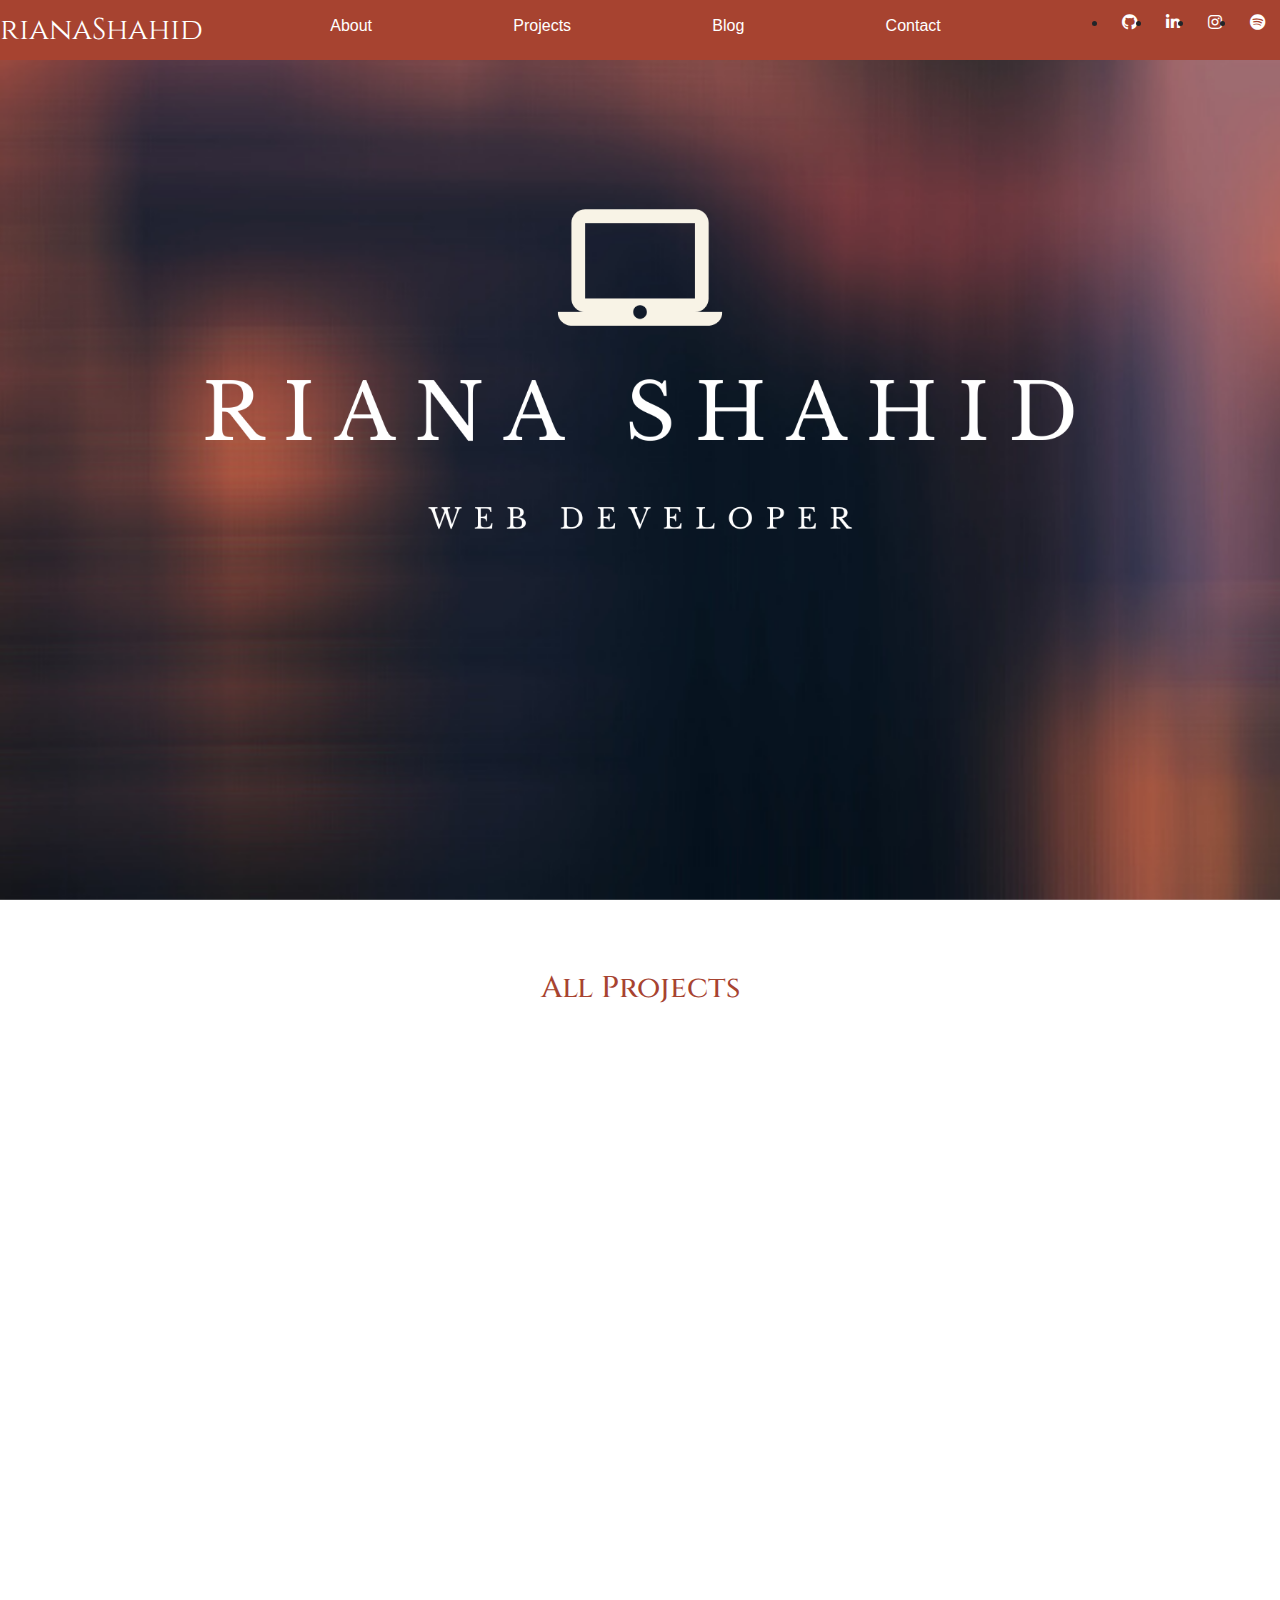
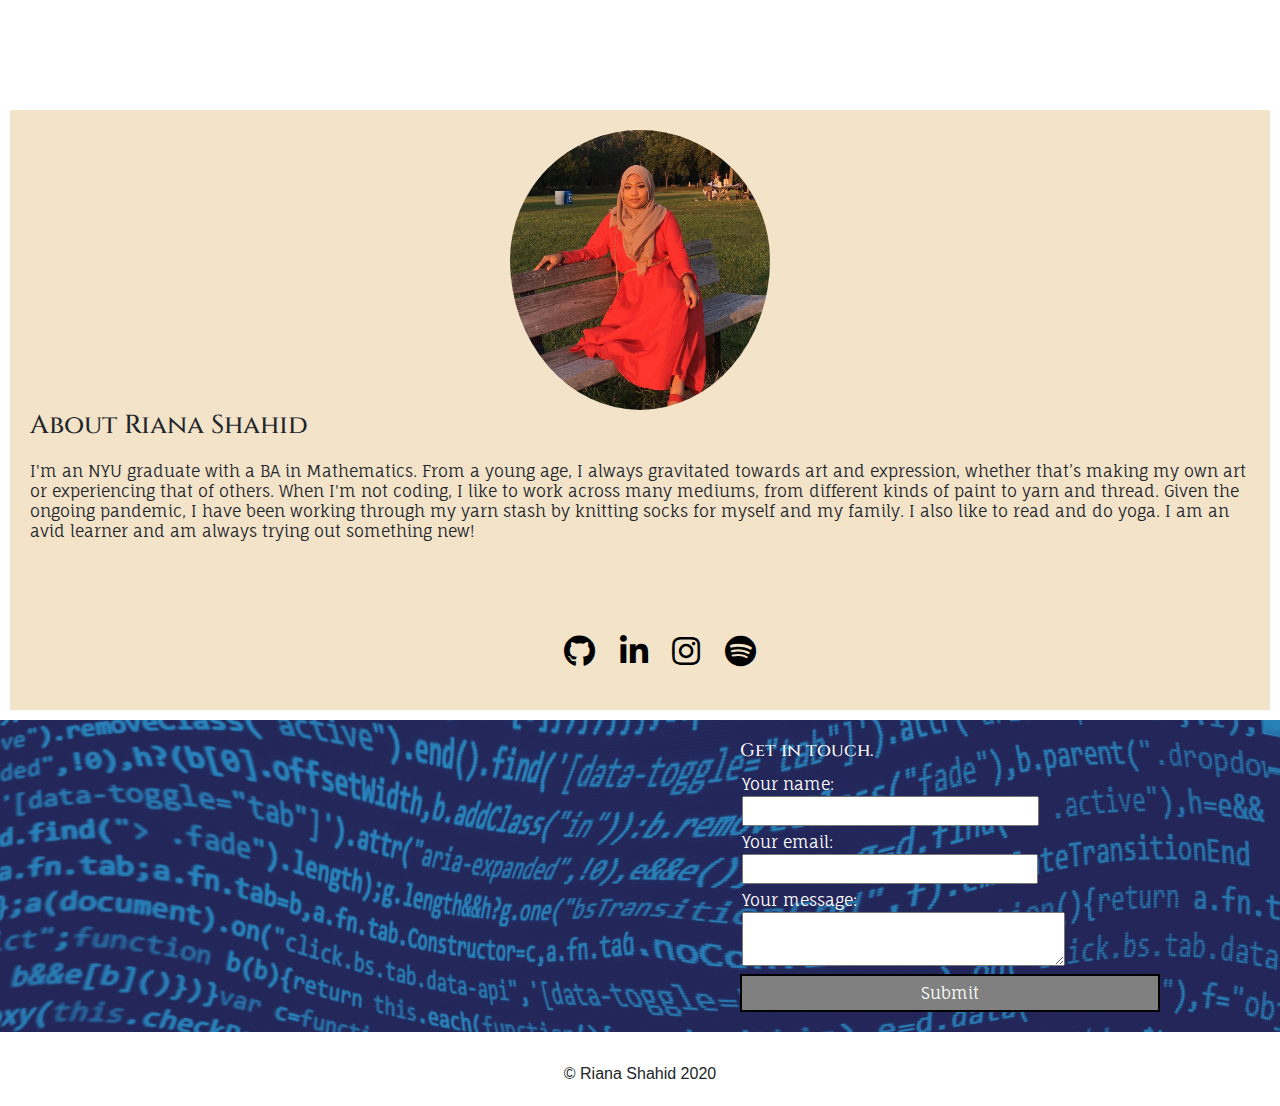
==== commit 949e467e: "separate stylesheets for responsive design" ====
--- a/portfolio_project/index.html
+++ b/portfolio_project/index.html
@@ -1,39 +1,59 @@
 <!DOCTYPE html>
 <html lang="en">
-
-<head>
-	<meta charset="UTF-8" />
-	<meta name="viewport" content="width=device-width, initial-scale=1.0" />
-	<title>Riana Shahid</title>
-
-	<!-- JS, Popper.js, and jQuery -->
-	<script src="http://code.jquery.com/jquery-3.5.1.js" integrity="sha256-QWo7LDvxbWT2tbbQ97B53yJnYU3WhH/C8ycbRAkjPDc="
-		crossorigin="anonymous"></script>
-	<script src="https://cdn.jsdelivr.net/npm/popper.js@1.16.1/dist/umd/popper.min.js"
-		integrity="sha384-9/reFTGAW83EW2RDu2S0VKaIzap3H66lZH81PoYlFhbGU+6BZp6G7niu735Sk7lN"
-		crossorigin="anonymous"></script>
-	<script src="https://stackpath.bootstrapcdn.com/bootstrap/4.5.2/js/bootstrap.min.js"
-		integrity="sha384-B4gt1jrGC7Jh4AgTPSdUtOBvfO8shuf57BaghqFfPlYxofvL8/KUEfYiJOMMV+rV"
-		crossorigin="anonymous"></script>
-	<!-- CSS only -->
-	<link rel="stylesheet" href="https://stackpath.bootstrapcdn.com/bootstrap/4.5.2/css/bootstrap.min.css"
-		integrity="sha384-JcKb8q3iqJ61gNV9KGb8thSsNjpSL0n8PARn9HuZOnIxN0hoP+VmmDGMN5t9UJ0Z" crossorigin="anonymous" />
-	<link rel="stylesheet" href="https://cdnjs.cloudflare.com/ajax/libs/meyer-reset/2.0/reset.min.css"
-		integrity="sha512-NmLkDIU1C/C88wi324HBc+S2kLhi08PN5GDeUVVVC/BVt/9Izdsc9SVeVfA1UZbY3sHUlDSyRXhCzHfr6hmPPw=="
-		crossorigin="anonymous" />
-	<link rel="stylesheet" href="styles.css" />
-	<link rel="stylesheet" href="https://use.fontawesome.com/releases/v5.2.0/css/all.css" />
+	<head>
+		<meta charset="UTF-8" />
+		<meta name="viewport" content="width=device-width, initial-scale=1.0" />
+		<title>Riana Shahid - Web Developer</title>
+		<!-- adding icon to tab -->
+		<link rel="shortcut icon" type="image/jpg" href="images/favicon.png" />
+		<!-- JS, Popper.js, and jQuery -->
+		<script
+			src="http://code.jquery.com/jquery-3.5.1.js"
+			integrity="sha256-QWo7LDvxbWT2tbbQ97B53yJnYU3WhH/C8ycbRAkjPDc="
+			crossorigin="anonymous"
+		></script>
+		<script
+			src="https://cdn.jsdelivr.net/npm/popper.js@1.16.1/dist/umd/popper.min.js"
+			integrity="sha384-9/reFTGAW83EW2RDu2S0VKaIzap3H66lZH81PoYlFhbGU+6BZp6G7niu735Sk7lN"
+			crossorigin="anonymous"
+		></script>
+		<script
+			src="https://stackpath.bootstrapcdn.com/bootstrap/4.5.2/js/bootstrap.min.js"
+			integrity="sha384-B4gt1jrGC7Jh4AgTPSdUtOBvfO8shuf57BaghqFfPlYxofvL8/KUEfYiJOMMV+rV"
+			crossorigin="anonymous"
+		></script>
+		<!-- CSS only -->
+		<link
+			rel="stylesheet"
+			href="https://stackpath.bootstrapcdn.com/bootstrap/4.5.2/css/bootstrap.min.css"
+			integrity="sha384-JcKb8q3iqJ61gNV9KGb8thSsNjpSL0n8PARn9HuZOnIxN0hoP+VmmDGMN5t9UJ0Z"
+			crossorigin="anonymous"
+		/>
+		<link
+			rel="stylesheet"
+			href="https://cdnjs.cloudflare.com/ajax/libs/meyer-reset/2.0/reset.min.css"
+			integrity="sha512-NmLkDIU1C/C88wi324HBc+S2kLhi08PN5GDeUVVVC/BVt/9Izdsc9SVeVfA1UZbY3sHUlDSyRXhCzHfr6hmPPw=="
+			crossorigin="anonymous"
+		/>
+		<!-- my stylesheets -->
+		<link rel="stylesheet" href="styles_mobile.css" />
+		<link rel="stylesheet" href="styles_tab.css" />
+		<link rel="stylesheet" href="styles_desk.css" />
+		<!-- icons from fontawesome -->
+		<link
+			rel="stylesheet"
+			href="https://use.fontawesome.com/releases/v5.2.0/css/all.css"
+		/>
 	</head>
 
-<body>
-	<main>
-		<section class="nav" id="nav-mobile">
+	<body>
+		<div class="nav-mobile">
 			<nav>
-				<div class="dropdownbutton">
-					<button>
-						<div class="icon"><i class="fas fa-bars fa-2x"></i></div>
-					</button>
-					<div class="dropdown">
+				<div class="dropdown-icon">
+					<div class="icon">
+						<i class="fas fa-bars fa-2x"></i>
+					</div>
+					<div class="dropdown-links">
 						<a href="#About" class="nav-element">About</a>
 						<a href="#Projects" class="nav-element">Projects</a>
 						<a href="https://rianashahid.com" class="nav-element">Blog</a>
@@ -41,209 +61,243 @@
 					</div>
 				</div>
 			</nav>
-			<div class="title">TITLE</div>
-			<div class="logo">LOGO</div>
-		</section>
-		<section class="nav-tablet">
-			<div>TITLE</div>
-			<div>
+			<div class="title">
+				<h1>rianaShahid</h1>
+			</div>
+			<div class="logo">
+				<img src="images/favicon.png" alt="Riana Shahid logo image" />
+			</div>
+		</div>
+		<div class="header-tablet">
+			<div class="nav-tablet">
+				<div class="title">rianaShahid</div>
+
 				<div class="nav-social">
 					<ul>
 						<li>
 							<a href="https://github.com/r-shahid/" class="fab fa-github"></a>
 						</li>
 						<li>
-							<a href="https://www.linkedin.com/in/rianashahid/" class="fab fa-linkedin-in"></a>
+							<a
+								href="https://www.linkedin.com/in/rianashahid/"
+								class="fab fa-linkedin-in"
+							></a>
 						</li>
 						<li>
-							<a href="https://instagram.com/rianashahid" class="fab fa-instagram"></a>
+							<a
+								href="https://instagram.com/rianashahid"
+								class="fab fa-instagram"
+							></a>
 						</li>
 						<li>
-							<a href="https://open.spotify.com/user/jx64xejhjt6ep3pjueft39pio?si=htYgXtCwROum0rNwgWMvpw"
-								class="fab fa-spotify"></a>
+							<a
+								href="https://open.spotify.com/user/jx64xejhjt6ep3pjueft39pio?si=htYgXtCwROum0rNwgWMvpw"
+								class="fab fa-spotify"
+							></a>
 						</li>
 					</ul>
 				</div>
 			</div>
-		</section>
-		<section class="tablet-links">
-			<div class="links">
-				<a href="#About">About</a>
-				<a href="#Projects">Projects</a>
-				<div>logo overlaid on nav</div>
-				<a href="https://rianashahid.com">Blog</a>
-				<a href="#Contact">Contact</a>
-			</div>
-		</section>
-		<div id="nav-desktop">
-			<section>logo image</section>
+			<div class="tablet-links">
+				<div class="links">
+					<a href="#About">About</a>
+					<a href="#Projects">Projects</a>
+					<div><img src="images/favicon.png" alt="logo image RS" /></div>
+					<a href="https://rianashahid.com">Blog</a>
+					<a href="#Contact">Contact</a>
+				</div>
+			</div>
+		</div>
+		<div class="nav-desktop">
+			<div class="title">rianaShahid</div>
 			<a href="#About">About</a>
 			<a href="#Projects">Projects</a>
 			<a href="https://rianashahid.com">Blog</a>
 			<a href="#Contact">Contact</a>
-			<section>social links</section>
-		</div>
-
+			<div class="nav-desk-social">
+				<ul>
+					<li>
+						<a href="https://github.com/r-shahid/" class="fab fa-github"></a>
+					</li>
+					<li>
+						<a
+							href="https://www.linkedin.com/in/rianashahid/"
+							class="fab fa-linkedin-in"
+						></a>
+					</li>
+					<li>
+						<a
+							href="https://instagram.com/rianashahid"
+							class="fab fa-instagram"
+						></a>
+					</li>
+					<li>
+						<a
+							href="https://open.spotify.com/user/jx64xejhjt6ep3pjueft39pio?si=htYgXtCwROum0rNwgWMvpw"
+							class="fab fa-spotify"
+						></a>
+					</li>
+				</ul>
+			</div>
+		</div>
 		<div class="tagline">
-			<p>I have a math degree so if you're here it must be a sine.</p>
+			I have a math degree so if you're here it must be a sine.
 		</div>
 		<div class="hero-image"></div>
-		<div class="body">
-			<section class="carousel">
-				<p>Recent Projects</p>
-				<div id="carouselExampleCaptions" class="carousel slide" data-ride="carousel">
-					<ol class="carousel-indicators">
-						<li data-target="#carouselExampleCaptions" data-slide-to="0" class="active"></li>
-						<li data-target="#carouselExampleCaptions" data-slide-to="1"></li>
-						<li data-target="#carouselExampleCaptions" data-slide-to="2"></li>
-					</ol>
-					<div class="carousel-inner">
-						<div class="carousel-item active">
-							<img src="https://i.imgur.com/sOC5y6o.png" class="d-block w-100" alt="...">
-							<div class="carousel-caption d-none d-md-block">
-								<h5>First slide label</h5>
-								<p>Nulla vitae elit libero, a pharetra augue mollis interdum.</p>
-							</div>
+		<div class="carousel">
+			<!-- <h1>Recent Projects</h1> -->
+			<div
+				id="carouselExampleCaptions"
+				class="carousel slide"
+				data-ride="carousel"
+			>
+				<ol class="carousel-indicators">
+					<li
+						data-target="#carouselExampleCaptions"
+						data-slide-to="0"
+						class="active"
+					></li>
+					<li data-target="#carouselExampleCaptions" data-slide-to="1"></li>
+					<li data-target="#carouselExampleCaptions" data-slide-to="2"></li>
+				</ol>
+				<div class="carousel-inner">
+					<div class="carousel-item active">
+						<a href="https://tarot-time.netlify.app/"
+							><img
+								src="https://res.cloudinary.com/rshahid/image/upload/v1600355779/tarot_time_cnwnhs.png"
+								class="d-block w-100"
+								alt="..."
+						/></a>
+						<div class="carousel-caption d-none d-md-block">
+							<h5>Tarot Time</h5>
+							<br />
+							<p>A fun tarot card drawing page.</p>
 						</div>
-						<div class="carousel-item">
-							<img src="https://i.imgur.com/sOC5y6o.png" class="d-block w-100" alt="...">
-							<div class="carousel-caption d-none d-md-block">
-								<h5>Second slide label</h5>
-								<p>Lorem ipsum dolor sit amet, consectetur adipiscing elit.</p>
-							</div>
+					</div>
+					<div class="carousel-item">
+						<a href="https://codepen.io/rshahid/full/xxVxaQr"
+							><img
+								src="https://res.cloudinary.com/rshahid/image/upload/v1600355791/lapis_rs6m0z.png"
+								class="d-block w-100"
+								alt="..."
+						/></a>
+						<div class="carousel-caption d-none d-md-block">
+							<h5>Lapis, Papyrus, Scalpellus</h5>
+							<br />
+							<p>
+								A variation of Rock, Paper, Scissors that you can play against
+								the computer.
+							</p>
 						</div>
-						<div class="carousel-item">
-							<img src="https://i.imgur.com/sOC5y6o.png" class="d-block w-100" alt="...">
-							<div class="carousel-caption d-none d-md-block">
-								<h5>Third slide label</h5>
-								<p>Praesent commodo cursus magna, vel scelerisque nisl consectetur.</p>
-							</div>
+					</div>
+					<div class="carousel-item">
+						<a href="https://codepen.io/rshahid/full/dyMzdpN"
+							><img
+								src="https://res.cloudinary.com/rshahid/image/upload/v1600355782/curiosity_alkbd9.png"
+								alt="..."
+						/></a>
+						<div class="carousel-caption d-none d-md-block">
+							<h5>Instagram Quote</h5>
+							<br />
+							<p>An Instagram-worthy quote, made with HTML and CSS elements.</p>
 						</div>
 					</div>
-					<a class="carousel-control-prev" href="#carouselExampleCaptions" role="button" data-slide="prev">
-						<span class="carousel-control-prev-icon" aria-hidden="true"></span>
-						<span class="sr-only">Previous</span>
-					</a>
-					<a class="carousel-control-next" href="#carouselExampleCaptions" role="button" data-slide="next">
-						<span class="carousel-control-next-icon" aria-hidden="true"></span>
-						<span class="sr-only">Next</span>
-					</a>
-				</div>
-				<!-- <div class="projects two">
-					<article>project</article>
-					<article>project</article>
-				</div>
-				<div class="projects three">
-					<article>project</article>
-					<article>project</article>
-					<article>project</article>
-				</div>
-				<div class="projects four">
-					<article>project</article>
-					<article>project</article>
-					<article>project</article>
-					<article>project</article>
-				</div> -->
-			</section>
-			<div class="keyProject">
-				<div>most recent or favorite project goes here</div>
-				<!-- <img src="https://i.imgur.com/sOC5y6o.png" alt="image of key project"> -->
-			</div>
-			<div id="Projects">
-				<h2>All Projects</h2>
-				<!-- <section class="allProjectsMobile">
-					</section>
-					<section class="allProjectsTablet">
-						<p>All Projects</p>
-						<div>
-							<article id="project1" class="project">project 1</article>
-							<article id="project2" class="project">project 2</article>
-							<article id="project3" class="project">project 3</article>
-							<article id="project4" class="project">project 4</article>
-							<article id="project5" class="project">project 5</article>
-							<article id="project6" class="project">project 6</article>
-						</div>
-					</section> -->
-			</div>
-			<div class="aboutMe" id="About">
-				<div>place image here</div>
-				<section class="aboutText">
-					<h2>About Riana Shahid</h2>
-					<p>
-						Lorem ipsum dolor sit amet, consectetur adipiscing elit, sed do
-						eiusmod tempor incididunt ut labore et dolore magna aliqua. Ut
-						enim ad minim veniam, quis nostrud exercitation ullamco laboris
-						nisi ut aliquip ex ea commodo consequat. Duis aute irure dolor in
-						reprehenderit in voluptate velit esse cillum dolore eu fugiat
-						nulla pariatur. Excepteur sint occaecat cupidatat non proident,
-						sunt in culpa qui officia deserunt mollit anim id est laborum.
-					</p>
-				</section>
-				<section class="social">
-					<ul>
-						<li>
-							<a href="https://github.com/r-shahid/" class="fab fa-github fa-2x"></a>
-						</li>
-						<li>
-							<a href="https://www.linkedin.com/in/rianashahid/" class="fab fa-linkedin-in fa-2x"></a>
-						</li>
-						<li>
-							<a href="https://instagram.com/rianashahid" class="fab fa-instagram fa-2x"></a>
-						</li>
-						<li>
-							<a href="https://open.spotify.com/user/jx64xejhjt6ep3pjueft39pio?si=htYgXtCwROum0rNwgWMvpw" class="fab fa-spotify fa-2x"></a>
-						</li>
-					</ul>
-				</section>
-			</div>
-			<div class="contact" id="Contact">
-				<div>IMAGE</div>
-				<div id="form">
-					<h3>Get in touch.</h3>
-					<div class="contactform">
-						<form action="https://formspree.io/xoqpapnd" method="POST">
-							<label>
-								Your name:
-								<input type="text" name="_name">
-							</label>
-							<label>
-								Your email:
-								<input type="text" name="_replyto">
-							</label>
-							<label>
-								Your message:
-								<textarea name="message"></textarea>
-							</label> <br>
-							<button type="submit">Submit</button>
-						</form>
-					</div>
-
-				</div>
-			</div>
-		</div>
-
-	</main>
-	<footer>
-		<div class="desktopSocialFooter">
-			<ul>
-				<li>
-					<a href="https://github.com/r-shahid/" class="fab fa-github fa-2x"></a>
-				</li>
-				<li>
-					<a href="https://www.linkedin.com/in/rianashahid/" class="fab fa-linkedin-in fa-2x"></a>
-				</li>
-				<li>
-					<a href="https://instagram.com/rianashahid" class="fab fa-instagram fa-2x"></a>
-				</li>
-				<li>
-					<a href="https://open.spotify.com/user/jx64xejhjt6ep3pjueft39pio?si=htYgXtCwROum0rNwgWMvpw"
-						class="fab fa-spotify fa-2x"></a>
-				</li>
-			</ul>
-		</div>
-		&#169; Riana Shahid 2020
-	</footer>
-</body>
-<script src="app.js" charset="utf-8"></script>
-
-</html>+				</div>
+				<a
+					class="carousel-control-prev"
+					href="#carouselExampleCaptions"
+					role="button"
+					data-slide="prev"
+				>
+					<span class="carousel-control-prev-icon" aria-hidden="true"></span>
+					<span class="sr-only">Previous</span>
+				</a>
+				<a
+					class="carousel-control-next"
+					href="#carouselExampleCaptions"
+					role="button"
+					data-slide="next"
+				>
+					<span class="carousel-control-next-icon" aria-hidden="true"></span>
+					<span class="sr-only">Next</span>
+				</a>
+			</div>
+		</div>
+		<div class="projects" id="Projects">
+			<h1>All Projects</h1>
+		</div>
+		<div class="aboutme" id="About">
+			<div class="about-img">
+				<img src="images/reddress.png" alt="Riana Shahid picture" />
+			</div>
+			<div class="about-text">
+				<h2>About Riana Shahid</h2>
+				<p>
+					I'm an NYU graduate with a BA in Mathematics. From a young age, I
+					always gravitated towards art and expression, whether that’s making my
+					own art or experiencing that of others. When I'm not coding, I like to
+					work across many mediums, from different kinds of paint to yarn and
+					thread. Given the ongoing pandemic, I have been working through my
+					yarn stash by knitting socks for myself and my family. I also like to
+					read and do yoga. I am an avid learner and am always trying out
+					something new!
+				</p>
+			</div>
+			<div class="social">
+				<ul>
+					<li>
+						<a
+							href="https://github.com/r-shahid/"
+							class="fab fa-github fa-2x"
+						></a>
+					</li>
+					<li>
+						<a
+							href="https://www.linkedin.com/in/rianashahid/"
+							class="fab fa-linkedin-in fa-2x"
+						></a>
+					</li>
+					<li>
+						<a
+							href="https://instagram.com/rianashahid"
+							class="fab fa-instagram fa-2x"
+						></a>
+					</li>
+					<li>
+						<a
+							href="https://open.spotify.com/user/jx64xejhjt6ep3pjueft39pio?si=htYgXtCwROum0rNwgWMvpw"
+							class="fab fa-spotify fa-2x"
+						></a>
+					</li>
+				</ul>
+			</div>
+		</div>
+		<div class="contact" id="Contact">
+			<div id="form">
+				<h3>Get in touch.</h3>
+				<div class="contactform">
+					<form action="https://formspree.io/xoqpapnd" method="POST">
+						<label>
+							Your name:
+							<input type="text" name="_name" />
+						</label>
+						<label>
+							Your email:
+							<input type="text" name="_replyto" />
+						</label>
+						<label>
+							Your message:
+							<textarea name="message"></textarea>
+						</label>
+						<br />
+						<button type="submit">Submit</button>
+					</form>
+				</div>
+			</div>
+		</div>
+		<div>
+			<footer>&#169; Riana Shahid 2020</footer>
+		</div>
+	</body>
+	<script src="app.js" charset="utf-8"></script>
+</html>
--- a/portfolio_project/styles_mobile.css
+++ b/portfolio_project/styles_mobile.css
@@ -0,0 +1,294 @@
+@import url('https://fonts.googleapis.com/css2?family=Cinzel:wght@700&family=Fauna+One&display=swap');
+/* font-family: 'Cinzel', serif;
+font-family: 'Fauna One', serif; 
+
+dark brown: #25180A
+dark red: #A74330
+ecru: #f3e3c9
+*/
+html,
+body {
+	height: 100%;
+}
+body {
+	max-width: 1300px;
+	margin: auto;
+}
+
+/* MOBILE NAV */
+.desktop-about{
+    display: none;
+}
+.hero-image {
+    display: none;
+}
+.header-tablet {
+    display: none;
+}
+.nav-desktop {
+    display: none;
+}
+.nav-mobile {
+	background-color: #a74330;
+	display: flex;
+	justify-content: space-between;
+	padding: 10px;
+}
+.title {
+	align-self: center;
+	font-family: 'Cinzel', serif;
+	font-size: 30px;
+	color: white;
+}
+.logo {
+	align-self: center;
+}
+.logo img {
+	width: 30px;
+}
+
+/* styling the dropdown menu */
+.dropdown-icon {
+	cursor: pointer;
+}
+.dropdown-links {
+	display: none;
+	background-color: white;
+	position: absolute;
+}
+/* show the links on hover */
+.dropdown-icon:hover .dropdown-links {
+	display: flex;
+	left: 0;
+}
+.dropdown-links a {
+	color: black;
+	padding: 12px 16px;
+	text-decoration: none;
+	border: 2px solid #a74330;
+}
+
+.tagline {
+	background-color: #f3e3c9;
+	padding: 10px;
+	text-align: center;
+	font-family: 'Fauna One', serif;
+	font-size: 15px;
+}
+
+.carousel {
+	margin: 10px 0;
+	text-align: center;
+	color: #a74330;
+}
+.carousel h1 {
+	font-family: 'Cinzel', serif;
+	font-size: 30px;
+}
+.carousel-item {
+	background-color: #d5bd97;
+	height: 300px;
+}
+.carousel-item img {
+	min-height: 300px;
+	width: 100%;
+	opacity: 0.5;
+	/* setting a background color on the img container and then making the images translucent helps make their colors look a little more coherent i.e less ugly */
+}
+.carousel-inner {
+	/* color: #52411F */
+}
+.carousel-inner h5 {
+	font-family: 'Cinzel', serif;
+	font-size: 30px;
+	color: #52411f;
+	background-color: #d5bd97;
+	padding: 10px;
+	/* border: 2px solid #A74330; */
+	box-shadow: 2px 2px 5px black;
+}
+.carousel-inner p {
+	font-family: 'Fauna One', serif;
+	color: #52411f;
+	background-color: #d5bd97;
+	padding: 10px;
+}
+/* FOR THE SPOTLIGHT SECTION
+.spotlight {
+    height: 340px;
+    margin: 10px 0;
+    display: flex;
+}
+.mainproj {
+    align-self: center;
+    height: 300px;
+    background-color: #D5BD97;
+}
+.mainproj img{
+    height: 300px;
+    opacity: .5;
+}
+.mainproj h5{
+    font-family: 'Cinzel', serif;
+    font-size: 30px;
+    color: #52411F;
+    background-color: #D5BD97;
+    padding: 10px;
+}
+.mainproj p {
+    font-family: 'Fauna One', serif;
+    color: #52411F;
+    background-color: #D5BD97;
+    padding: 10px;
+}
+*/
+
+/* ALL PROJECTS */
+.projects h1 {
+	font-size: 30px;
+	font-family: 'Cinzel', serif;
+	text-align: center;
+    color: #a74330;
+    padding: 10px;
+}
+.projects {
+	position: relative;
+	display: grid;
+}
+.embedprojects {
+	max-width: 500px;
+	height: 200px;
+	display: grid;
+	grid-template: 1fr 2fr 4fr 2fr 2fr / 2fr 1fr;
+	margin: 10px;
+}
+.embedprojects img {
+	height: 100%;
+	width: 100%;
+	object-fit: cover;
+	grid-area: 1/1/6/2;
+}
+.embedprojects h3 {
+	grid-area: 2/2/3/3;
+	font-size: 20px;
+	font-family: 'Cinzel', serif;
+	text-align: center;
+	padding: 10px;
+}
+.desc {
+	grid-area: 3/2/4/3;
+	text-align: center;
+	margin: 10px;
+	font-size: 16px;
+	font-family: 'Fauna One', serif;
+}
+.skills {
+	grid-area: 4/2/5/3;
+	text-align: center;
+	margin: 10px;
+	font-size: 14px;
+	font-family: 'Fauna One', serif;
+}
+.project-link {
+	grid-area: 5/2/6/3;
+	text-align: center;
+	margin: 10px;
+	padding: 10px;
+	font-size: 14px;
+	font-family: 'Fauna One', serif;
+	font-weight: 600;
+	background-color: #ffb134;
+	color: #25180a;
+	text-decoration: none;
+}
+.aboutme {
+	position: relative;
+	background-color: #f3e3c9;
+	margin: 10px;
+	margin-top: 50px;
+	/* about me section overlaps the end of the project div without margin top */
+	display: grid;
+	grid-template: 4fr 3fr 1fr / 1fr;
+	text-align: center;
+}
+.about-img img {
+    grid-area: 1/1/2/2;
+	width: 300px;
+	height: 300px;
+	border-radius: 50%;
+	padding: 20px 20px 0 20px;
+}
+.about-text {
+    grid-area: 2/1/3/2;
+	text-align: left;
+	padding: 0 20px;
+	font-family: 'fauna one', serif;
+    font-size: 16px;
+    line-height: 20px;
+}
+.about-text h2 {
+	font-family: 'Cinzel', serif;
+	font-size: 26px;
+    margin: 0 0 20px 0;
+}
+.social ul {
+    margin-top: 0px;
+    grid-area: 3/1/4/2;
+}
+.social li{
+    display: inline;
+    color: white;
+    margin: 5px 10px;
+}
+li a {
+    color: black;
+}
+
+/* CONTACT FORM */
+.contact {
+    background-image: url("images/code background.png");
+    background-position: center;
+    background-size: cover;
+    padding: 20px;
+    color: white;
+}
+.contact h3 {
+    font-family: 'Cinzel', serif;
+    font-size: 18px;
+}
+#form {
+	background-color: none;
+	padding: 0 100px;
+	text-align: left;
+}
+form {
+	background-color: none;
+    font-family: 'fauna one', serif;
+    font-size: 16px;
+}
+form label {
+	margin: 2px;
+}
+input, textarea {
+	width: 100%;
+}
+#form button {
+	border: 2px solid black;
+	color: white;
+	background-color:gray;
+	padding: 5px;
+	text-align: center;
+	font-size: 16px;
+    cursor: pointer;
+    width: 100%;
+}
+
+
+
+
+/* FOOTER */
+footer {
+    padding: 20px;
+    margin: 10px;
+    text-align: center;
+}--- a/portfolio_project/styles_tab.css
+++ b/portfolio_project/styles_tab.css
@@ -0,0 +1,71 @@
+@media screen and (min-width: 768px) {
+    
+    /* header/nav bar */
+    .nav-mobile {
+        display: none;
+    }
+    .header-tablet{
+        display: block;
+    }
+    .nav-tablet {
+        display: flex;
+        justify-content: space-between;
+        background-color: #A74330;
+    }
+    .title {
+        color: white;
+    }
+    .nav-social {
+		padding: 5px;
+	}
+	.nav-social li{
+		display: inline;
+        padding: 3px 10px;
+    }
+    .nav-social li a {
+        text-decoration: none;
+        color: white;
+    }
+    .tablet-links {
+        display: inline;
+    }
+	.links {
+		background-color: #ac6b5e;
+		display: grid;
+		grid-template-columns: 2fr 2fr 1fr 2fr 2fr;
+		grid-template-rows: 1fr;
+        text-align: center;
+    }
+    .links a {
+        color: white;
+        font-family: 'fauna one', serif;
+        font-size: 14px;
+        padding: 10px 0;
+        
+    }
+    .links div img {
+        width: 40px;
+        border-radius: 50%;
+    }
+
+
+    /* projects */
+    #Projects {
+		display: grid;
+		grid-template: 1fr 3fr 3fr 3fr/ repeat(2, 1fr);
+		grid-gap: 20px;
+	}
+	#Projects h1 {
+		grid-area: 1/1/2/3;
+    }
+    
+
+    /* contact */
+    .contact {
+        display: grid;
+        grid-template: 1fr/1fr 1fr;
+    }
+    .contact #form {
+        grid-area: 1/2/2/3;
+    }
+}--- a/portfolio_project/styles_desk.css
+++ b/portfolio_project/styles_desk.css
@@ -0,0 +1,78 @@
+@media screen and (min-width: 1024px) {
+    .header-tablet, .tagline {
+        display: none;
+    }
+    .nav-desktop {
+        display: flex;
+        justify-content: space-between;
+        background-color: #A74330;
+        /* grid-template-columns: 1fr 1fr 1fr 1fr 1fr 1fr;
+	    grid-template-rows: 1fr; */
+		text-align: center;
+    }
+    .nav-desktop a {
+        /* display: block; */
+        color: white;
+        text-align: center;
+        padding: 14px;
+        text-decoration: none;
+    }
+    .nav-desk-social ul{
+        display: flex;
+
+    }
+    
+    .hero-image {
+        display: block;
+        background-image: url("images/cover_image\ \(1\).png");
+        min-height: 900px;
+	    width: 100%;
+	    background-attachment: fixed;
+	    background-position: center;
+	    background-repeat: no-repeat;
+	    background-size: cover;
+    }
+    .carousel {
+        display: none;
+    }
+
+
+    #Projects h1 {
+		grid-area: 1/1/2/5;
+	}
+	.embedprojects {
+		max-width: 250px;
+		/* display: grid; */
+		grid-template: 1fr 1fr 1fr 1fr/100%;
+		/* height: 100%; */
+	}
+	.embedprojects .project-title {
+		grid-area: 1/1/2/2;	
+		margin: 10px;	
+	}
+	.embedprojects .desc {
+		grid-area: 2/1/3/5;
+	}
+	.embedprojects .skills {
+		grid-area: 3/1/4/5;
+	}
+	.embedprojects a {
+		grid-area: 4/1/5/5;
+		/* display: none; */
+    }
+    .project-img {
+  opacity: 1;
+  display: block;
+  width: 100%;
+  height: auto;
+  transition: .5s;
+  backface-visibility: hidden;
+}
+
+.embedprojects:hover .project-img {
+  backface-visibility: visible;
+}
+}
+.embedprojects:hover .project-title, .desc, .skills{
+	background-color: white;
+}
